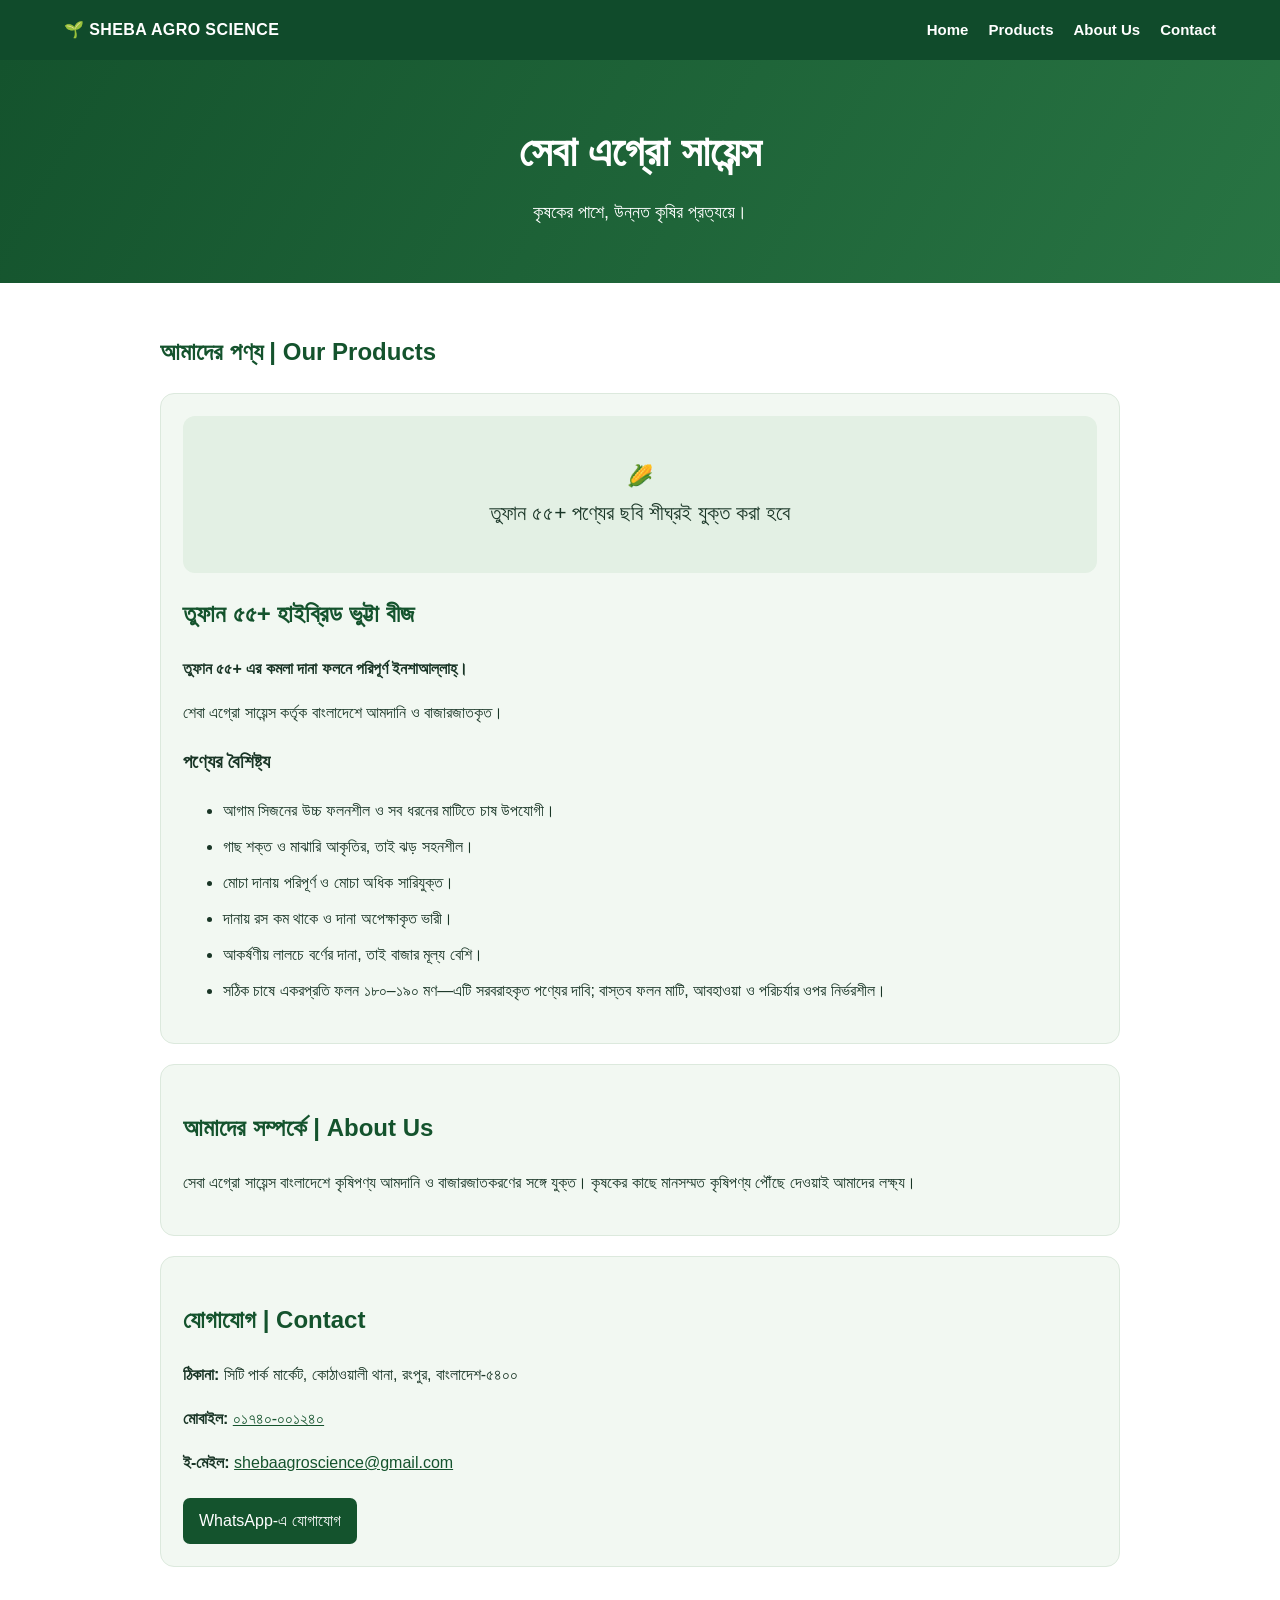
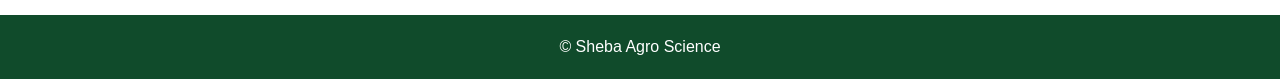
==== index.html @ 536ace8f "Update index.html" ====
<!doctype html>
<html lang="bn">
<head>
<meta charset="utf-8">
<meta name="viewport" content="width=device-width,initial-scale=1">
<title>Sheba Agro Science | তুফান ৫৫+ হাইব্রিড ভুট্টা বীজ</title>
<meta name="description" content="সেবা এগ্রো সায়েন্স। তুফান ৫৫+ হাইব্রিড ভুট্টা বীজসহ কৃষিপণ্য আমদানি ও বাজারজাতকরণ।">
<meta name="keywords" content="Sheba Agro Science, তুফান ৫৫+, Tufan 55+, hybrid maize seed">
<style>
*{box-sizing:border-box;scroll-behavior:smooth}body{margin:0;font-family:Arial,'Noto Sans Bengali',sans-serif;color:#193526;line-height:1.75}header{background:#104b2b;color:#fff;padding:16px 5%;display:flex;justify-content:space-between;align-items:center;gap:14px;flex-wrap:wrap}.brand{font-weight:bold;letter-spacing:.4px}nav{display:flex;gap:20px;flex-wrap:wrap}nav a{color:#fff;text-decoration:none;font-weight:bold;font-size:15px}nav a:hover{text-decoration:underline}.hero{background:linear-gradient(120deg,#14532d,#287443);color:#fff;padding:55px 5%;text-align:center}.hero h1{font-size:clamp(28px,5vw,42px);margin:0 0 8px}.hero p{margin:0;font-size:18px}main{max-width:1000px;margin:auto;padding:28px 20px}h2{color:#14532d}.card{background:#f2f8f2;border:1px solid #dce9dd;border-radius:14px;padding:22px;margin:20px 0}.photo{background:#e3f0e4;border-radius:12px;padding:42px 15px;text-align:center;font-size:21px}.contact a{color:#14532d}.button{display:inline-block;background:#14532d;color:#fff!important;padding:9px 16px;border-radius:7px;text-decoration:none;margin-top:5px}li{margin:8px 0}footer{background:#104b2b;color:white;text-align:center;padding:18px}
</style>
</head>
<body>
<header id="home"><div class="brand">🌱 SHEBA AGRO SCIENCE</div><nav aria-label="Main navigation"><a href="#home">Home</a><a href="#products">Products</a><a href="#about">About Us</a><a href="#contact">Contact</a></nav></header>
<section class="hero"><h1>সেবা এগ্রো সায়েন্স</h1><p>কৃষকের পাশে, উন্নত কৃষির প্রত্যয়ে।</p></section>
<main>
<section id="products"><h2>আমাদের পণ্য | Our Products</h2><article class="card"><div class="photo">🌽<br>তুফান ৫৫+ পণ্যের ছবি শীঘ্রই যুক্ত করা হবে</div><h2>তুফান ৫৫+ হাইব্রিড ভুট্টা বীজ</h2><p><b>তুফান ৫৫+ এর কমলা দানা ফলনে পরিপূর্ণ ইনশাআল্লাহ্।</b></p><p>শেবা এগ্রো সায়েন্স কর্তৃক বাংলাদেশে আমদানি ও বাজারজাতকৃত।</p><h3>পণ্যের বৈশিষ্ট্য</h3><ul><li>আগাম সিজনের উচ্চ ফলনশীল ও সব ধরনের মাটিতে চাষ উপযোগী।</li><li>গাছ শক্ত ও মাঝারি আকৃতির, তাই ঝড় সহনশীল।</li><li>মোচা দানায় পরিপূর্ণ ও মোচা অধিক সারিযুক্ত।</li><li>দানায় রস কম থাকে ও দানা অপেক্ষাকৃত ভারী।</li><li>আকর্ষণীয় লালচে বর্ণের দানা, তাই বাজার মূল্য বেশি।</li><li>সঠিক চাষে একরপ্রতি ফলন ১৮০–১৯০ মণ—এটি সরবরাহকৃত পণ্যের দাবি; বাস্তব ফলন মাটি, আবহাওয়া ও পরিচর্যার ওপর নির্ভরশীল।</li></ul></article></section>
<section id="about" class="card"><h2>আমাদের সম্পর্কে | About Us</h2><p>সেবা এগ্রো সায়েন্স বাংলাদেশে কৃষিপণ্য আমদানি ও বাজারজাতকরণের সঙ্গে যুক্ত। কৃষকের কাছে মানসম্মত কৃষিপণ্য পৌঁছে দেওয়াই আমাদের লক্ষ্য।</p></section>
<section id="contact" class="card contact"><h2>যোগাযোগ | Contact</h2><p><b>ঠিকানা:</b> সিটি পার্ক মার্কেট, কোঠাওয়ালী থানা, রংপুর, বাংলাদেশ-৫৪০০</p><p><b>মোবাইল:</b> <a href="tel:+8801740001240">০১৭৪০-০০১২৪০</a></p><p><b>ই-মেইল:</b> <a href="mailto:shebaagroscience@gmail.com">shebaagroscience@gmail.com</a></p><a class="button" href="https://wa.me/8801740001240">WhatsApp-এ যোগাযোগ</a></section>
</main><footer>© Sheba Agro Science</footer>
</body>
</html>
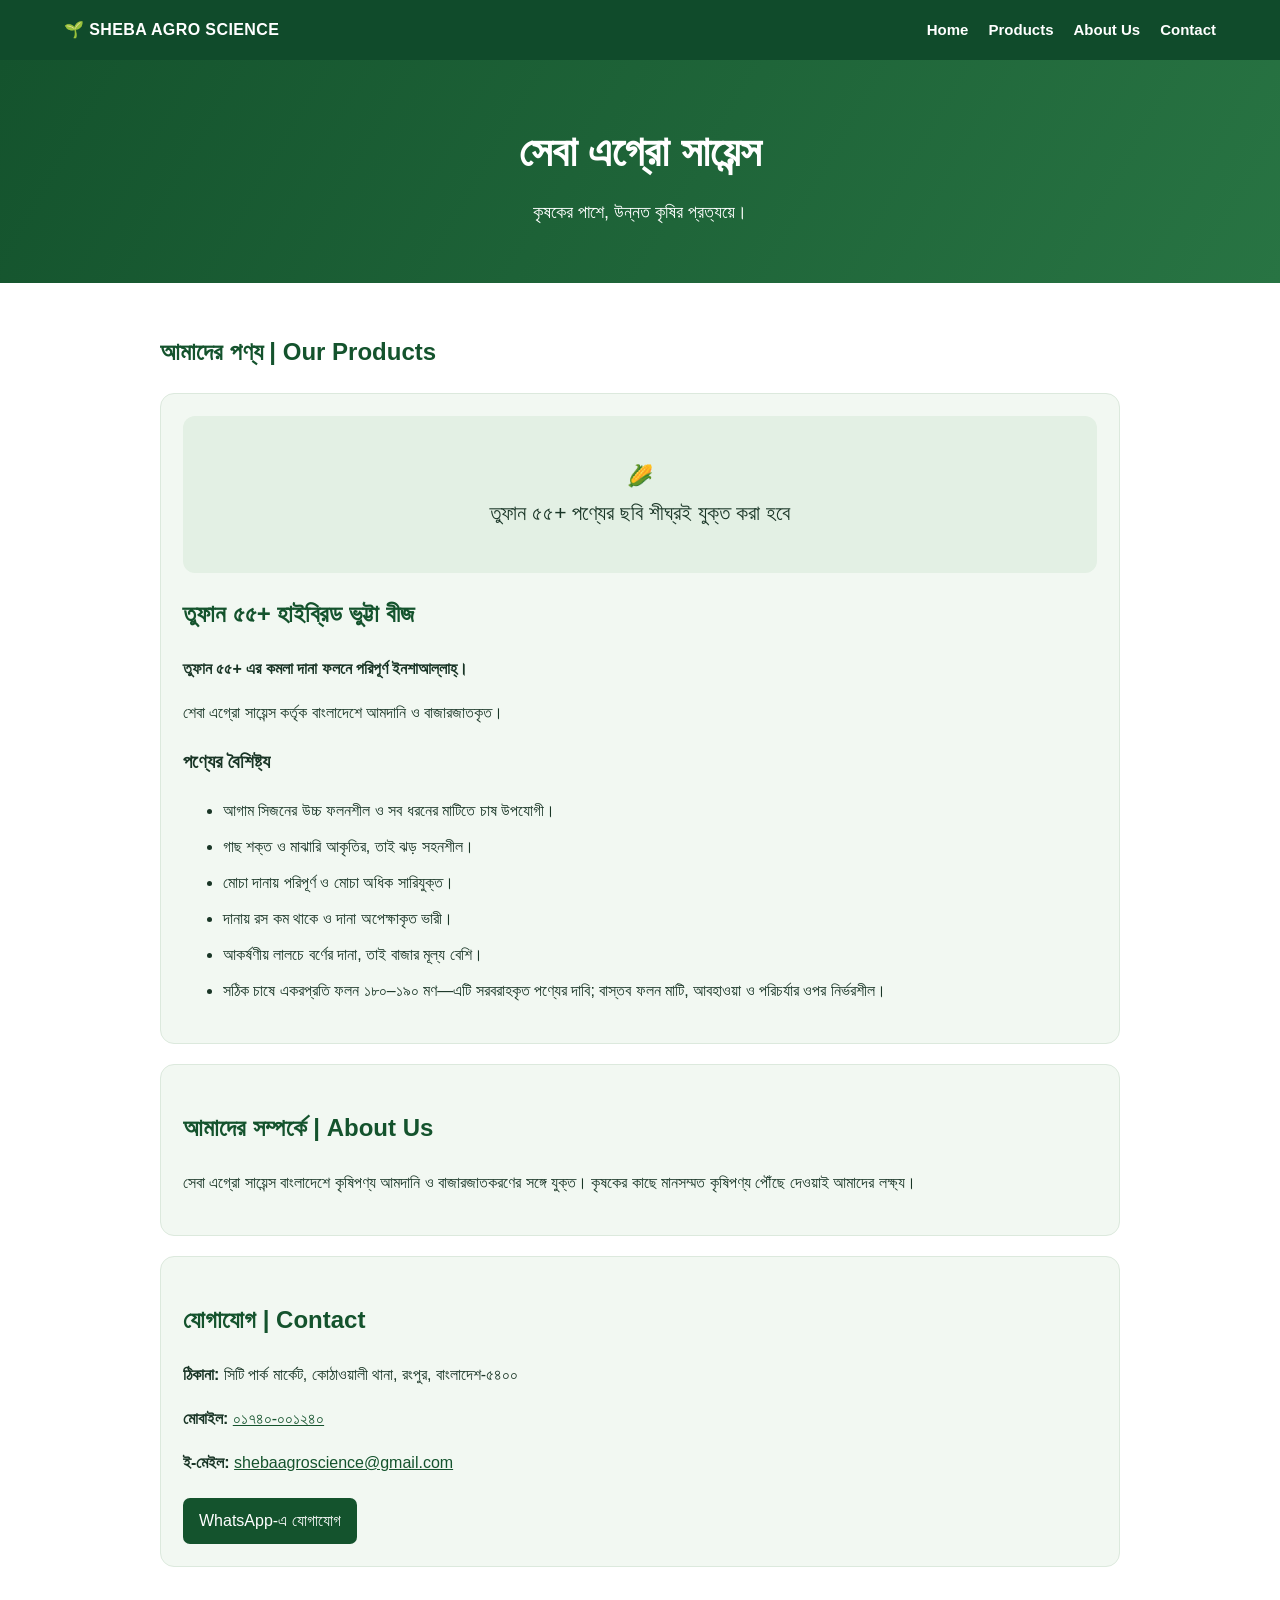
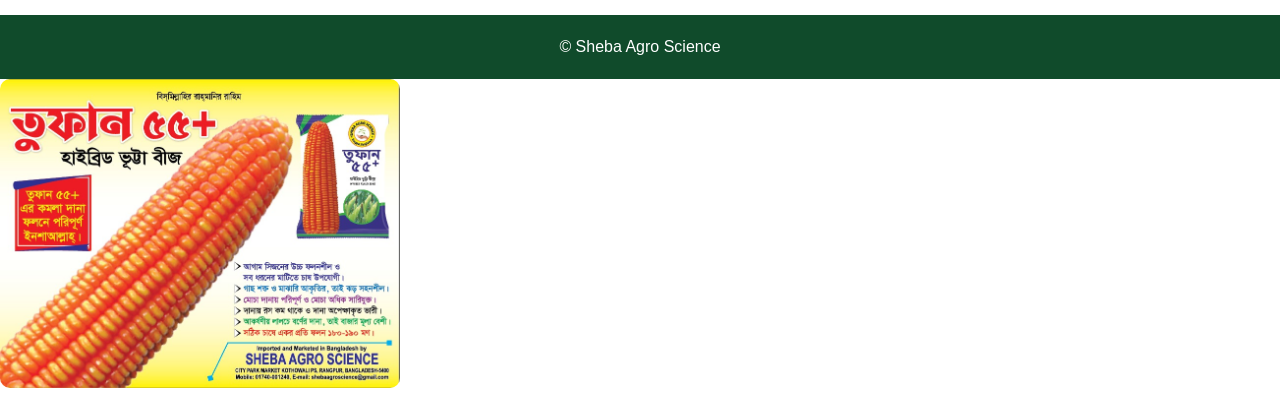
==== commit c8a172b7: "Update index.html" ====
--- a/index.html
+++ b/index.html
@@ -20,3 +20,6 @@
 </main><footer>© Sheba Agro Science</footer>
 </body>
 </html>
+<img src="tufan55%2B.jpg"
+     alt="তুফান ৫৫+ হাইব্রিড ভুট্টা বীজ"
+     style="width:100%; max-width:400px; height:auto; border-radius:10px;">
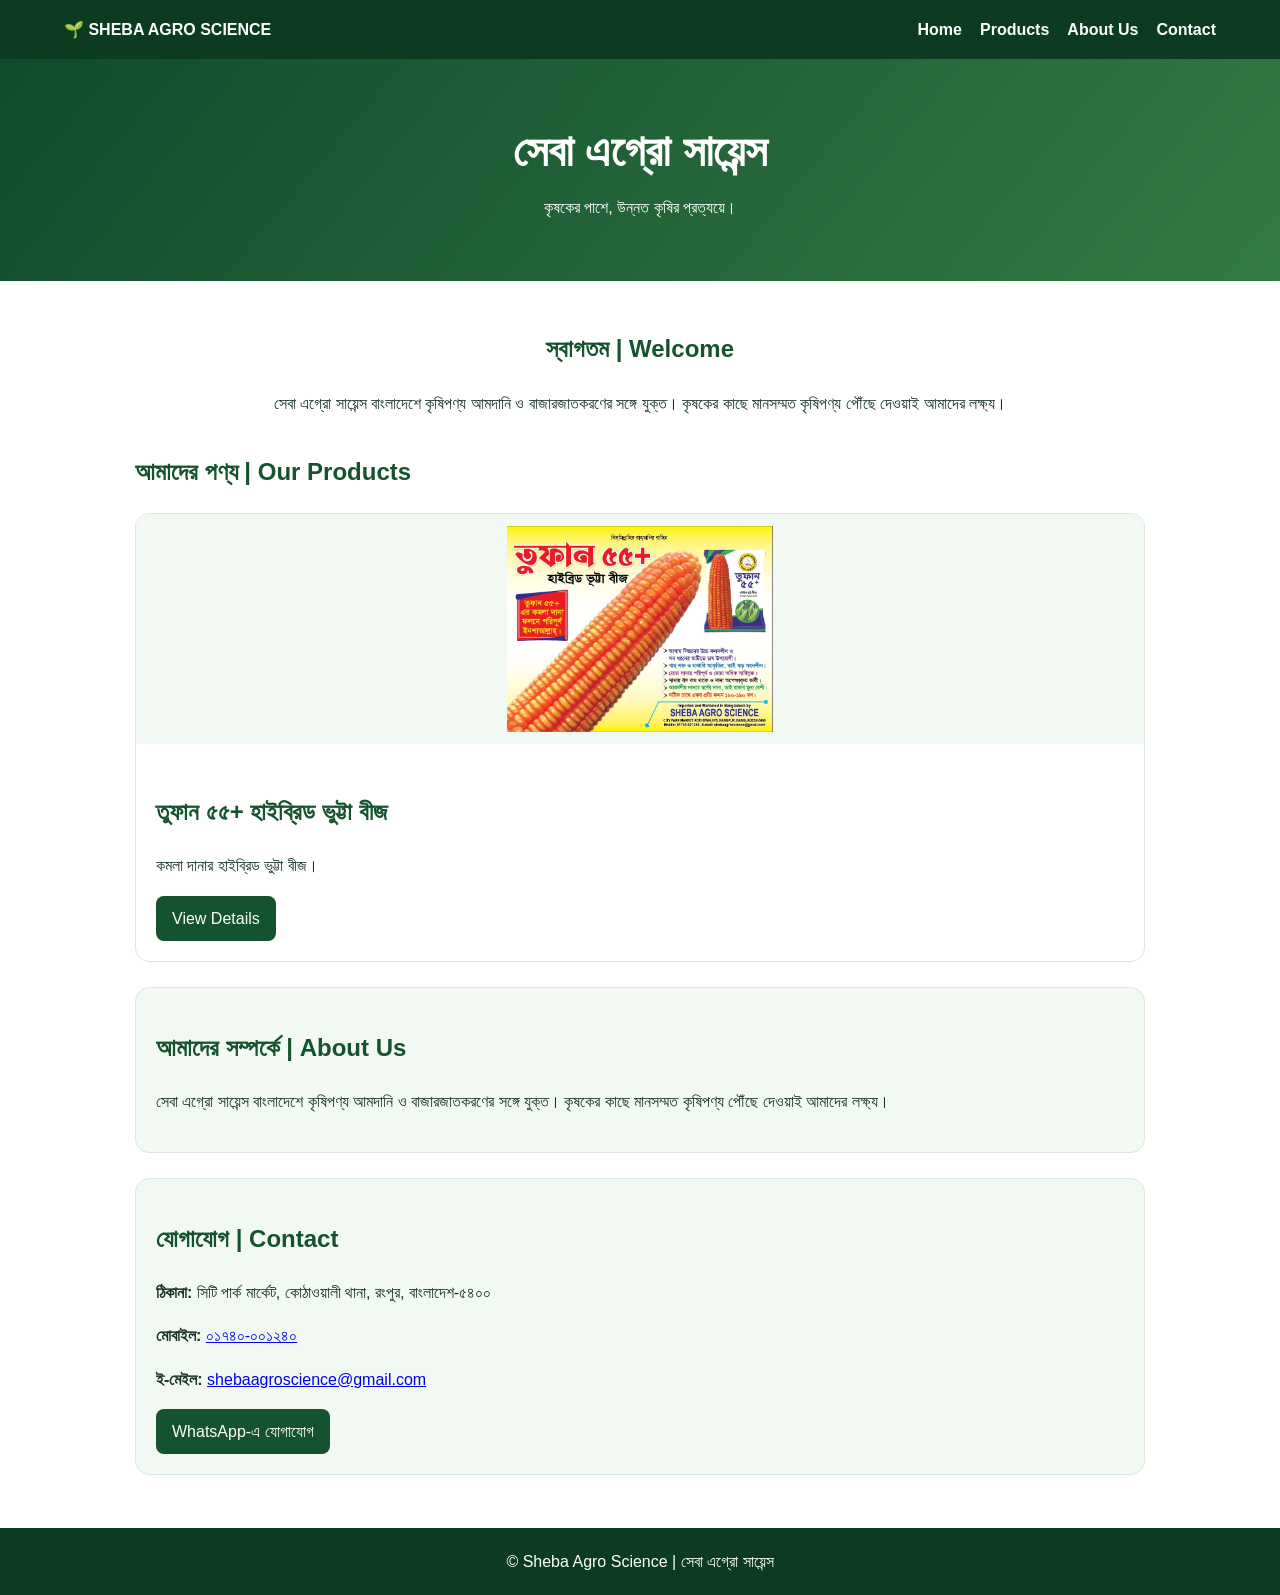
==== commit 07f4d8c3: "Add files via upload" ====
--- a/index.html
+++ b/index.html
@@ -1,25 +1 @@
-<!doctype html>
-<html lang="bn">
-<head>
-<meta charset="utf-8">
-<meta name="viewport" content="width=device-width,initial-scale=1">
-<title>Sheba Agro Science | তুফান ৫৫+ হাইব্রিড ভুট্টা বীজ</title>
-<meta name="description" content="সেবা এগ্রো সায়েন্স। তুফান ৫৫+ হাইব্রিড ভুট্টা বীজসহ কৃষিপণ্য আমদানি ও বাজারজাতকরণ।">
-<meta name="keywords" content="Sheba Agro Science, তুফান ৫৫+, Tufan 55+, hybrid maize seed">
-<style>
-*{box-sizing:border-box;scroll-behavior:smooth}body{margin:0;font-family:Arial,'Noto Sans Bengali',sans-serif;color:#193526;line-height:1.75}header{background:#104b2b;color:#fff;padding:16px 5%;display:flex;justify-content:space-between;align-items:center;gap:14px;flex-wrap:wrap}.brand{font-weight:bold;letter-spacing:.4px}nav{display:flex;gap:20px;flex-wrap:wrap}nav a{color:#fff;text-decoration:none;font-weight:bold;font-size:15px}nav a:hover{text-decoration:underline}.hero{background:linear-gradient(120deg,#14532d,#287443);color:#fff;padding:55px 5%;text-align:center}.hero h1{font-size:clamp(28px,5vw,42px);margin:0 0 8px}.hero p{margin:0;font-size:18px}main{max-width:1000px;margin:auto;padding:28px 20px}h2{color:#14532d}.card{background:#f2f8f2;border:1px solid #dce9dd;border-radius:14px;padding:22px;margin:20px 0}.photo{background:#e3f0e4;border-radius:12px;padding:42px 15px;text-align:center;font-size:21px}.contact a{color:#14532d}.button{display:inline-block;background:#14532d;color:#fff!important;padding:9px 16px;border-radius:7px;text-decoration:none;margin-top:5px}li{margin:8px 0}footer{background:#104b2b;color:white;text-align:center;padding:18px}
-</style>
-</head>
-<body>
-<header id="home"><div class="brand">🌱 SHEBA AGRO SCIENCE</div><nav aria-label="Main navigation"><a href="#home">Home</a><a href="#products">Products</a><a href="#about">About Us</a><a href="#contact">Contact</a></nav></header>
-<section class="hero"><h1>সেবা এগ্রো সায়েন্স</h1><p>কৃষকের পাশে, উন্নত কৃষির প্রত্যয়ে।</p></section>
-<main>
-<section id="products"><h2>আমাদের পণ্য | Our Products</h2><article class="card"><div class="photo">🌽<br>তুফান ৫৫+ পণ্যের ছবি শীঘ্রই যুক্ত করা হবে</div><h2>তুফান ৫৫+ হাইব্রিড ভুট্টা বীজ</h2><p><b>তুফান ৫৫+ এর কমলা দানা ফলনে পরিপূর্ণ ইনশাআল্লাহ্।</b></p><p>শেবা এগ্রো সায়েন্স কর্তৃক বাংলাদেশে আমদানি ও বাজারজাতকৃত।</p><h3>পণ্যের বৈশিষ্ট্য</h3><ul><li>আগাম সিজনের উচ্চ ফলনশীল ও সব ধরনের মাটিতে চাষ উপযোগী।</li><li>গাছ শক্ত ও মাঝারি আকৃতির, তাই ঝড় সহনশীল।</li><li>মোচা দানায় পরিপূর্ণ ও মোচা অধিক সারিযুক্ত।</li><li>দানায় রস কম থাকে ও দানা অপেক্ষাকৃত ভারী।</li><li>আকর্ষণীয় লালচে বর্ণের দানা, তাই বাজার মূল্য বেশি।</li><li>সঠিক চাষে একরপ্রতি ফলন ১৮০–১৯০ মণ—এটি সরবরাহকৃত পণ্যের দাবি; বাস্তব ফলন মাটি, আবহাওয়া ও পরিচর্যার ওপর নির্ভরশীল।</li></ul></article></section>
-<section id="about" class="card"><h2>আমাদের সম্পর্কে | About Us</h2><p>সেবা এগ্রো সায়েন্স বাংলাদেশে কৃষিপণ্য আমদানি ও বাজারজাতকরণের সঙ্গে যুক্ত। কৃষকের কাছে মানসম্মত কৃষিপণ্য পৌঁছে দেওয়াই আমাদের লক্ষ্য।</p></section>
-<section id="contact" class="card contact"><h2>যোগাযোগ | Contact</h2><p><b>ঠিকানা:</b> সিটি পার্ক মার্কেট, কোঠাওয়ালী থানা, রংপুর, বাংলাদেশ-৫৪০০</p><p><b>মোবাইল:</b> <a href="tel:+8801740001240">০১৭৪০-০০১২৪০</a></p><p><b>ই-মেইল:</b> <a href="mailto:shebaagroscience@gmail.com">shebaagroscience@gmail.com</a></p><a class="button" href="https://wa.me/8801740001240">WhatsApp-এ যোগাযোগ</a></section>
-</main><footer>© Sheba Agro Science</footer>
-</body>
-</html>
-<img src="tufan55%2B.jpg"
-     alt="তুফান ৫৫+ হাইব্রিড ভুট্টা বীজ"
-     style="width:100%; max-width:400px; height:auto; border-radius:10px;">
+<!doctype html><html lang="bn"><head><meta charset="utf-8"><meta name="viewport" content="width=device-width,initial-scale=1"><title>Sheba Agro Science | সেবা এগ্রো সায়েন্স</title><meta name="description" content="সেবা এগ্রো সায়েন্স — বাংলাদেশে কৃষিপণ্য আমদানি ও বাজারজাতকরণ।"><link rel="stylesheet" href="style.css"></head><body><header><div class="brand">🌱 SHEBA AGRO SCIENCE</div><nav><a href="index.html">Home</a><a href="products.html">Products</a><a href="index.html#about">About Us</a><a href="index.html#contact">Contact</a></nav></header><section class="hero"><h1>সেবা এগ্রো সায়েন্স</h1><p>কৃষকের পাশে, উন্নত কৃষির প্রত্যয়ে।</p></section><main><section class="intro"><h2>স্বাগতম | Welcome</h2><p>সেবা এগ্রো সায়েন্স বাংলাদেশে কৃষিপণ্য আমদানি ও বাজারজাতকরণের সঙ্গে যুক্ত। কৃষকের কাছে মানসম্মত কৃষিপণ্য পৌঁছে দেওয়াই আমাদের লক্ষ্য।</p></section><h2>আমাদের পণ্য | Our Products</h2><div class="grid"><article class="card"><img src="tufan55%2B.jpg" alt="তুফান ৫৫+ হাইব্রিড ভুট্টা বীজ"><div class="content"><h2>তুফান ৫৫+ হাইব্রিড ভুট্টা বীজ</h2><p>কমলা দানার হাইব্রিড ভুট্টা বীজ।</p><a class="btn" href="tufan55.html">View Details</a></div></article></div><section id="about" class="panel"><h2>আমাদের সম্পর্কে | About Us</h2><p>সেবা এগ্রো সায়েন্স বাংলাদেশে কৃষিপণ্য আমদানি ও বাজারজাতকরণের সঙ্গে যুক্ত। কৃষকের কাছে মানসম্মত কৃষিপণ্য পৌঁছে দেওয়াই আমাদের লক্ষ্য।</p></section><section id="contact" class="panel"><h2>যোগাযোগ | Contact</h2><p><b>ঠিকানা:</b> সিটি পার্ক মার্কেট, কোঠাওয়ালী থানা, রংপুর, বাংলাদেশ-৫৪০০</p><p><b>মোবাইল:</b> <a href="tel:+8801740001240">০১৭৪০-০০১২৪০</a></p><p><b>ই-মেইল:</b> <a href="mailto:shebaagroscience@gmail.com">shebaagroscience@gmail.com</a></p><a class="btn" href="https://wa.me/8801740001240">WhatsApp-এ যোগাযোগ</a></section></main><footer>© Sheba Agro Science | সেবা এগ্রো সায়েন্স</footer></body></html>
--- a/style.css
+++ b/style.css
@@ -0,0 +1 @@
+*{box-sizing:border-box}body{margin:0;font-family:Arial,'Noto Sans Bengali',sans-serif;color:#183326;line-height:1.7}header{background:#0d3b22;color:white;padding:16px 5%;display:flex;justify-content:space-between;align-items:center;gap:14px;flex-wrap:wrap}.brand{font-weight:bold}nav{display:flex;gap:18px;flex-wrap:wrap}nav a{color:white;text-decoration:none;font-weight:bold}.hero{background:linear-gradient(130deg,#104b2b,#347a45);color:white;text-align:center;padding:55px 18px}.hero h1{font-size:clamp(30px,5vw,44px);margin:0}.hero p{margin:5px 0}main{max-width:1050px;margin:auto;padding:28px 20px}h2{color:#14532d}.intro{text-align:center;max-width:760px;margin:0 auto 35px}.grid{display:grid;grid-template-columns:repeat(auto-fit,minmax(230px,1fr));gap:20px}.card,.panel{border:1px solid #dce9dd;border-radius:14px;overflow:hidden;background:#fff}.card img{width:100%;height:230px;object-fit:contain;background:#f2f8f2;padding:12px}.content,.panel{padding:20px}.btn{display:inline-block;background:#14532d;color:white;text-decoration:none;padding:9px 16px;border-radius:8px}.panel{background:#f2f8f2;margin:25px 0} .detail{display:block;width:min(100%,460px);max-height:520px;object-fit:contain;margin:18px auto;background:#f2f8f2;border-radius:12px}li{margin:8px 0}footer{background:#0d3b22;color:white;text-align:center;padding:20px}@media(max-width:560px){header{justify-content:center}nav{justify-content:center}}
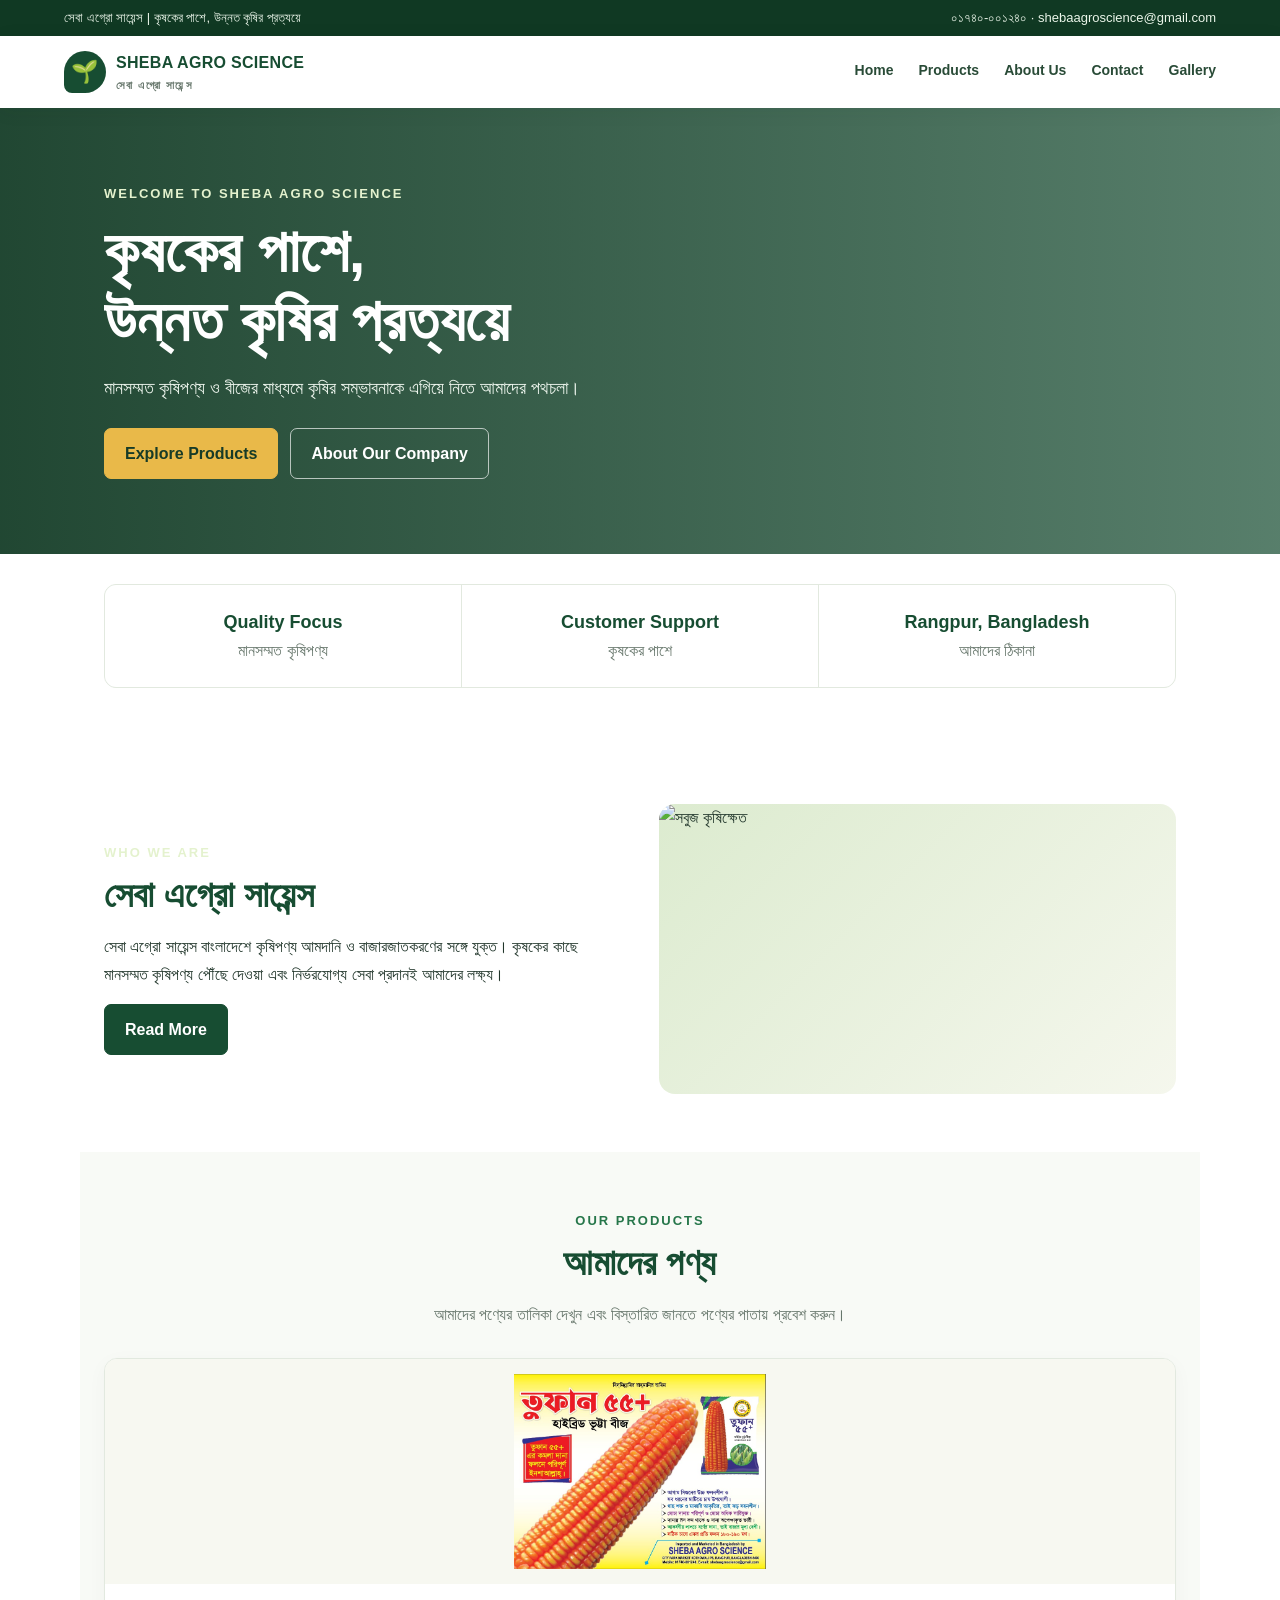
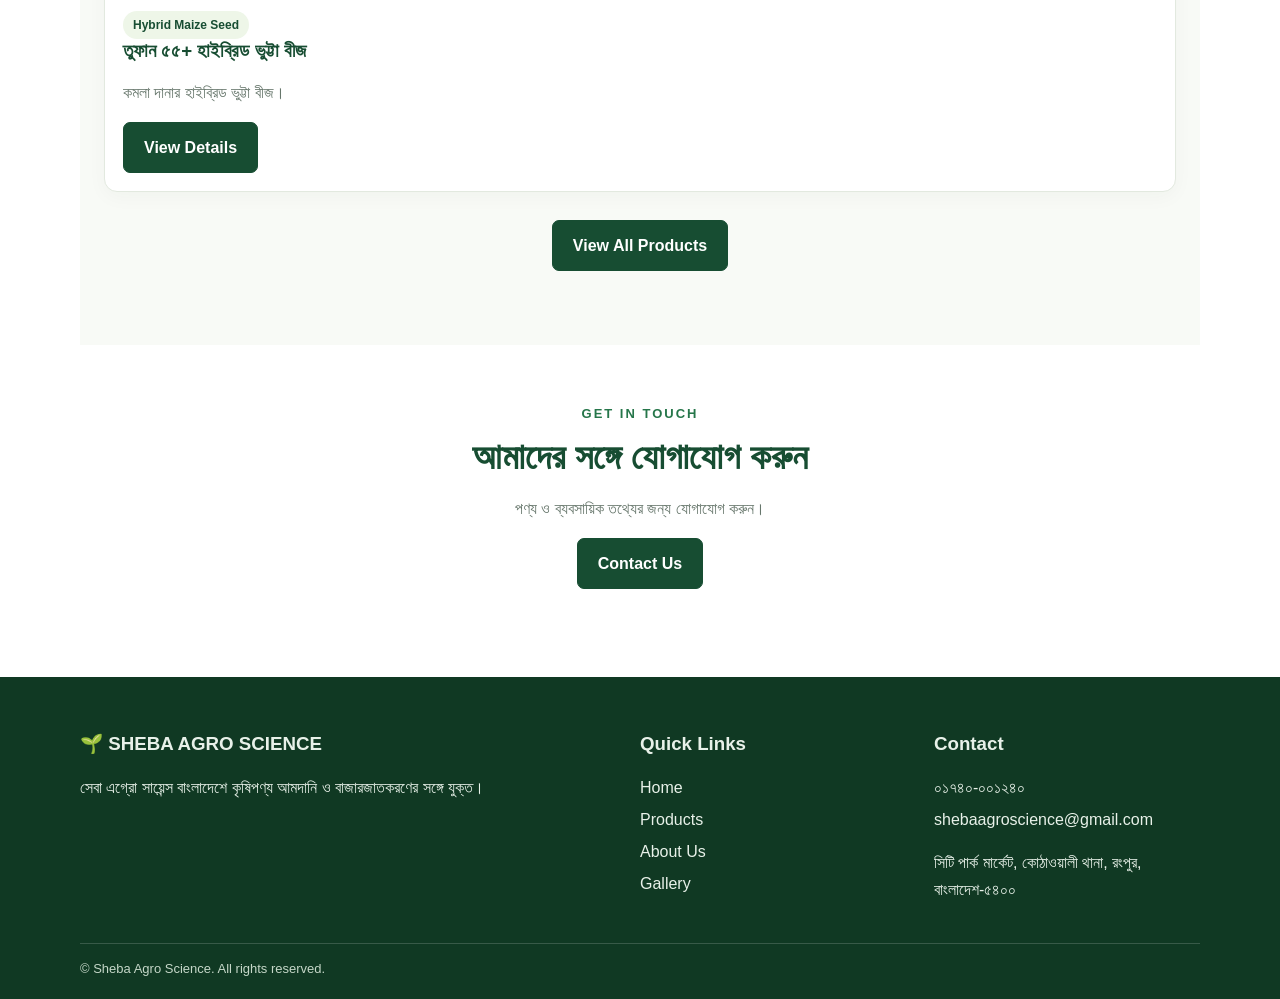
==== commit 630cabfa: "Add files via upload" ====
--- a/index.html
+++ b/index.html
@@ -1 +1,7 @@
-<!doctype html><html lang="bn"><head><meta charset="utf-8"><meta name="viewport" content="width=device-width,initial-scale=1"><title>Sheba Agro Science | সেবা এগ্রো সায়েন্স</title><meta name="description" content="সেবা এগ্রো সায়েন্স — বাংলাদেশে কৃষিপণ্য আমদানি ও বাজারজাতকরণ।"><link rel="stylesheet" href="style.css"></head><body><header><div class="brand">🌱 SHEBA AGRO SCIENCE</div><nav><a href="index.html">Home</a><a href="products.html">Products</a><a href="index.html#about">About Us</a><a href="index.html#contact">Contact</a></nav></header><section class="hero"><h1>সেবা এগ্রো সায়েন্স</h1><p>কৃষকের পাশে, উন্নত কৃষির প্রত্যয়ে।</p></section><main><section class="intro"><h2>স্বাগতম | Welcome</h2><p>সেবা এগ্রো সায়েন্স বাংলাদেশে কৃষিপণ্য আমদানি ও বাজারজাতকরণের সঙ্গে যুক্ত। কৃষকের কাছে মানসম্মত কৃষিপণ্য পৌঁছে দেওয়াই আমাদের লক্ষ্য।</p></section><h2>আমাদের পণ্য | Our Products</h2><div class="grid"><article class="card"><img src="tufan55%2B.jpg" alt="তুফান ৫৫+ হাইব্রিড ভুট্টা বীজ"><div class="content"><h2>তুফান ৫৫+ হাইব্রিড ভুট্টা বীজ</h2><p>কমলা দানার হাইব্রিড ভুট্টা বীজ।</p><a class="btn" href="tufan55.html">View Details</a></div></article></div><section id="about" class="panel"><h2>আমাদের সম্পর্কে | About Us</h2><p>সেবা এগ্রো সায়েন্স বাংলাদেশে কৃষিপণ্য আমদানি ও বাজারজাতকরণের সঙ্গে যুক্ত। কৃষকের কাছে মানসম্মত কৃষিপণ্য পৌঁছে দেওয়াই আমাদের লক্ষ্য।</p></section><section id="contact" class="panel"><h2>যোগাযোগ | Contact</h2><p><b>ঠিকানা:</b> সিটি পার্ক মার্কেট, কোঠাওয়ালী থানা, রংপুর, বাংলাদেশ-৫৪০০</p><p><b>মোবাইল:</b> <a href="tel:+8801740001240">০১৭৪০-০০১২৪০</a></p><p><b>ই-মেইল:</b> <a href="mailto:shebaagroscience@gmail.com">shebaagroscience@gmail.com</a></p><a class="btn" href="https://wa.me/8801740001240">WhatsApp-এ যোগাযোগ</a></section></main><footer>© Sheba Agro Science | সেবা এগ্রো সায়েন্স</footer></body></html>+<!doctype html><html lang="bn"><head><meta charset="utf-8"><meta name="viewport" content="width=device-width,initial-scale=1"><title>সেবা এগ্রো সায়েন্স | Sheba Agro Science</title><meta name="description" content="Sheba Agro Science — বাংলাদেশে কৃষিপণ্য আমদানি ও বাজারজাতকরণ।"><link rel="stylesheet" href="style.css"></head><body><div class="topbar"><span>সেবা এগ্রো সায়েন্স | কৃষকের পাশে, উন্নত কৃষির প্রত্যয়ে</span><span>০১৭৪০-০০১২৪০ · shebaagroscience@gmail.com</span></div>
+<header><a class="brand" href="index.html"><span class="brandmark">🌱</span><span>SHEBA AGRO SCIENCE<small>সেবা এগ্রো সায়েন্স</small></span></a><nav><a href="index.html">Home</a><a href="products.html">Products</a><a href="about.html">About Us</a><a href="contact.html">Contact</a><a href="gallery.html">Gallery</a></nav></header>
+<section class="hero"><div class="hero-inner"><div class="eyebrow">Welcome to Sheba Agro Science</div><h1>কৃষকের পাশে,<br>উন্নত কৃষির প্রত্যয়ে</h1><p>মানসম্মত কৃষিপণ্য ও বীজের মাধ্যমে কৃষির সম্ভাবনাকে এগিয়ে নিতে আমাদের পথচলা।</p><div class="actions"><a class="btn" href="products.html">Explore Products</a><a class="btn outline" href="about.html">About Our Company</a></div></div></section>
+<div class="wrap"><div class="stats"><div class="stat"><strong>Quality Focus</strong><span class="muted">মানসম্মত কৃষিপণ্য</span></div><div class="stat"><strong>Customer Support</strong><span class="muted">কৃষকের পাশে</span></div><div class="stat"><strong>Rangpur, Bangladesh</strong><span class="muted">আমাদের ঠিকানা</span></div></div></div>
+<section class="wrap"><div class="split"><div><div class="eyebrow">Who We Are</div><h2>সেবা এগ্রো সায়েন্স</h2><p>সেবা এগ্রো সায়েন্স বাংলাদেশে কৃষিপণ্য আমদানি ও বাজারজাতকরণের সঙ্গে যুক্ত। কৃষকের কাছে মানসম্মত কৃষিপণ্য পৌঁছে দেওয়া এবং নির্ভরযোগ্য সেবা প্রদানই আমাদের লক্ষ্য।</p><a class="btn green" href="about.html">Read More</a></div><div class="visual"><img src="https://images.unsplash.com/photo-1499529112087-3cb3b73_一本道?auto=format&fit=crop&w=900&q=80" alt="সবুজ কৃষিক্ষেত"></div></div></section>
+<section class="wrap" style="background:#f8faf6"><div class="section-head"><div class="eyebrow">Our Products</div><h2>আমাদের পণ্য</h2><p>আমাদের পণ্যের তালিকা দেখুন এবং বিস্তারিত জানতে পণ্যের পাতায় প্রবেশ করুন।</p></div><div class="grid"><article class="card"><img src="tufan55%2B.jpg" alt="তুফান ৫৫+ হাইব্রিড ভুট্টা বীজ"><div class="card-body"><span class="tag">Hybrid Maize Seed</span><h3>তুফান ৫৫+ হাইব্রিড ভুট্টা বীজ</h3><p class="muted">কমলা দানার হাইব্রিড ভুট্টা বীজ।</p><a class="btn green" href="tufan55.html">View Details</a></div></article></div><p style="text-align:center;margin-top:28px"><a class="btn green" href="products.html">View All Products</a></p></section>
+<section class="wrap"><div class="section-head"><div class="eyebrow">Get In Touch</div><h2>আমাদের সঙ্গে যোগাযোগ করুন</h2><p>পণ্য ও ব্যবসায়িক তথ্যের জন্য যোগাযোগ করুন।</p><a class="btn green" href="contact.html">Contact Us</a></div></section><footer><div class="footer-grid"><div><h3>🌱 SHEBA AGRO SCIENCE</h3><p>সেবা এগ্রো সায়েন্স বাংলাদেশে কৃষিপণ্য আমদানি ও বাজারজাতকরণের সঙ্গে যুক্ত।</p></div><div><h3>Quick Links</h3><a href="index.html">Home</a><a href="products.html">Products</a><a href="about.html">About Us</a><a href="gallery.html">Gallery</a></div><div><h3>Contact</h3><a href="tel:+8801740001240">০১৭৪০-০০১২৪০</a><a href="mailto:shebaagroscience@gmail.com">shebaagroscience@gmail.com</a><p>সিটি পার্ক মার্কেট, কোঠাওয়ালী থানা, রংপুর, বাংলাদেশ-৫৪০০</p></div></div><div class="copyright">© Sheba Agro Science. All rights reserved.</div></footer></body></html>
--- a/style.css
+++ b/style.css
@@ -1 +1,21 @@
-*{box-sizing:border-box}body{margin:0;font-family:Arial,'Noto Sans Bengali',sans-serif;color:#183326;line-height:1.7}header{background:#0d3b22;color:white;padding:16px 5%;display:flex;justify-content:space-between;align-items:center;gap:14px;flex-wrap:wrap}.brand{font-weight:bold}nav{display:flex;gap:18px;flex-wrap:wrap}nav a{color:white;text-decoration:none;font-weight:bold}.hero{background:linear-gradient(130deg,#104b2b,#347a45);color:white;text-align:center;padding:55px 18px}.hero h1{font-size:clamp(30px,5vw,44px);margin:0}.hero p{margin:5px 0}main{max-width:1050px;margin:auto;padding:28px 20px}h2{color:#14532d}.intro{text-align:center;max-width:760px;margin:0 auto 35px}.grid{display:grid;grid-template-columns:repeat(auto-fit,minmax(230px,1fr));gap:20px}.card,.panel{border:1px solid #dce9dd;border-radius:14px;overflow:hidden;background:#fff}.card img{width:100%;height:230px;object-fit:contain;background:#f2f8f2;padding:12px}.content,.panel{padding:20px}.btn{display:inline-block;background:#14532d;color:white;text-decoration:none;padding:9px 16px;border-radius:8px}.panel{background:#f2f8f2;margin:25px 0} .detail{display:block;width:min(100%,460px);max-height:520px;object-fit:contain;margin:18px auto;background:#f2f8f2;border-radius:12px}li{margin:8px 0}footer{background:#0d3b22;color:white;text-align:center;padding:20px}@media(max-width:560px){header{justify-content:center}nav{justify-content:center}}+
+:root{--green:#174d32;--green2:#26764a;--lime:#d9edbd;--cream:#f7f8f1;--ink:#20352a;--muted:#66766b;--line:#e2e9df;--gold:#e9b949}
+*{box-sizing:border-box}html{scroll-behavior:smooth}body{margin:0;font-family:Arial,"Noto Sans Bengali",sans-serif;color:var(--ink);line-height:1.7;background:#fff}a{color:inherit}
+.topbar{background:#103923;color:#eaf5e9;padding:7px 5%;font-size:13px;display:flex;justify-content:space-between;gap:12px;flex-wrap:wrap}
+header{position:sticky;top:0;z-index:10;background:#fff;box-shadow:0 3px 18px #102f1b12;padding:13px 5%;display:flex;align-items:center;justify-content:space-between;gap:18px;flex-wrap:wrap}
+.brand{display:flex;align-items:center;gap:10px;text-decoration:none;color:var(--green);font-weight:900;letter-spacing:.3px}.brandmark{width:42px;height:42px;border-radius:50% 50% 50% 8px;background:var(--green);color:white;display:grid;place-items:center;font-size:22px}.brand small{display:block;font-size:11px;letter-spacing:1.4px;color:var(--muted)}
+nav{display:flex;gap:clamp(10px,2vw,25px);flex-wrap:wrap}nav a{text-decoration:none;font-size:14px;font-weight:700;color:#294b37;padding:7px 0;border-bottom:2px solid transparent}nav a:hover,nav a.active{color:var(--green2);border-color:var(--gold)}
+.hero{min-height:430px;background:linear-gradient(90deg,#103923ed,#174d32b8),url('https://images.unsplash.com/photo-1500382017468-9049fed747ef?auto=format&fit=crop&w=1800&q=85') center/cover;color:#fff;display:flex;align-items:center}.hero-inner{max-width:1120px;width:100%;margin:auto;padding:75px 24px}.eyebrow{color:#e4f2ce;font-weight:700;letter-spacing:2px;text-transform:uppercase;font-size:13px}.hero h1{font-size:clamp(34px,6vw,60px);line-height:1.15;max-width:760px;margin:12px 0}.hero p{font-size:18px;max-width:650px;color:#edf5ed}.actions{display:flex;gap:12px;flex-wrap:wrap;margin-top:24px}
+.btn{display:inline-block;text-decoration:none;border-radius:7px;padding:11px 20px;background:var(--gold);color:#173b27;font-weight:800;border:1px solid var(--gold)}.btn.outline{background:transparent;color:white;border-color:#ffffffa8}.btn.green{background:var(--green);color:white;border-color:var(--green)}
+.wrap{max-width:1120px;margin:auto;padding:58px 24px}.section-head{text-align:center;max-width:720px;margin:0 auto 30px}.section-head .eyebrow{color:var(--green2)}h1,h2,h3{line-height:1.25}h2{font-size:clamp(26px,4vw,36px);color:var(--green);margin:8px 0 12px}.section-head p,.muted{color:var(--muted)}
+.stats{display:grid;grid-template-columns:repeat(auto-fit,minmax(180px,1fr));gap:1px;background:var(--line);border:1px solid var(--line);border-radius:12px;overflow:hidden;margin-top:-28px;position:relative}.stat{background:#fff;text-align:center;padding:22px}.stat strong{display:block;color:var(--green);font-size:18px}
+.split{display:grid;grid-template-columns:1fr 1fr;gap:38px;align-items:center}.visual{min-height:290px;border-radius:16px;background:linear-gradient(135deg,#dcebcf,#f5f7ed);display:grid;place-items:center;overflow:hidden}.visual img{width:100%;height:100%;min-height:290px;object-fit:cover}
+.grid{display:grid;grid-template-columns:repeat(auto-fit,minmax(235px,1fr));gap:22px}.card{border:1px solid var(--line);border-radius:13px;overflow:hidden;background:#fff;transition:.2s;box-shadow:0 5px 20px #173b2709}.card:hover{transform:translateY(-4px);box-shadow:0 12px 26px #173b2718}.card img{width:100%;height:225px;object-fit:contain;background:var(--cream);padding:15px}.card-body{padding:18px}.card h3{margin:0 0 8px;color:var(--green)}.tag{display:inline-block;background:#eef6e8;color:var(--green);padding:4px 10px;border-radius:20px;font-size:12px;font-weight:700}
+.page-hero{background:linear-gradient(120deg,#164b31,#367c4e);color:#fff;padding:48px 24px;text-align:center}.page-hero h1{font-size:clamp(30px,5vw,44px);margin:0 0 6px}.page-hero p{margin:0;color:#e7f1e7}
+.panel{background:var(--cream);border:1px solid var(--line);border-radius:14px;padding:24px;margin:20px 0}
+.product-detail{display:grid;grid-template-columns:minmax(260px, .9fr) 1.1fr;gap:36px;align-items:start}.product-detail img{width:100%;max-height:520px;object-fit:contain;background:var(--cream);border-radius:14px;padding:14px}
+ul{padding-left:22px}li{margin:8px 0}
+.contact-grid{display:grid;grid-template-columns:repeat(auto-fit,minmax(220px,1fr));gap:16px}.contact-item{border:1px solid var(--line);border-radius:12px;padding:20px}.contact-item b{display:block;color:var(--green);margin-bottom:5px}
+.gallery-note{background:#f4f8f1;border-radius:12px;padding:16px;color:var(--muted);margin-top:22px}
+footer{background:#103923;color:#e8f1e9;padding:36px 5% 18px}.footer-grid{max-width:1120px;margin:auto;display:grid;grid-template-columns:2fr 1fr 1fr;gap:28px}.footer-grid a{color:#e8f1e9;text-decoration:none;display:block;margin:5px 0}.copyright{max-width:1120px;margin:24px auto 0;border-top:1px solid #ffffff2b;padding-top:14px;font-size:13px;color:#c5d7c8}
+@media(max-width:720px){header{position:static;justify-content:center}.brand{width:100%;justify-content:center}nav{justify-content:center}.split,.product-detail{grid-template-columns:1fr}.hero{min-height:390px}.footer-grid{grid-template-columns:1fr}.wrap{padding:42px 18px}}
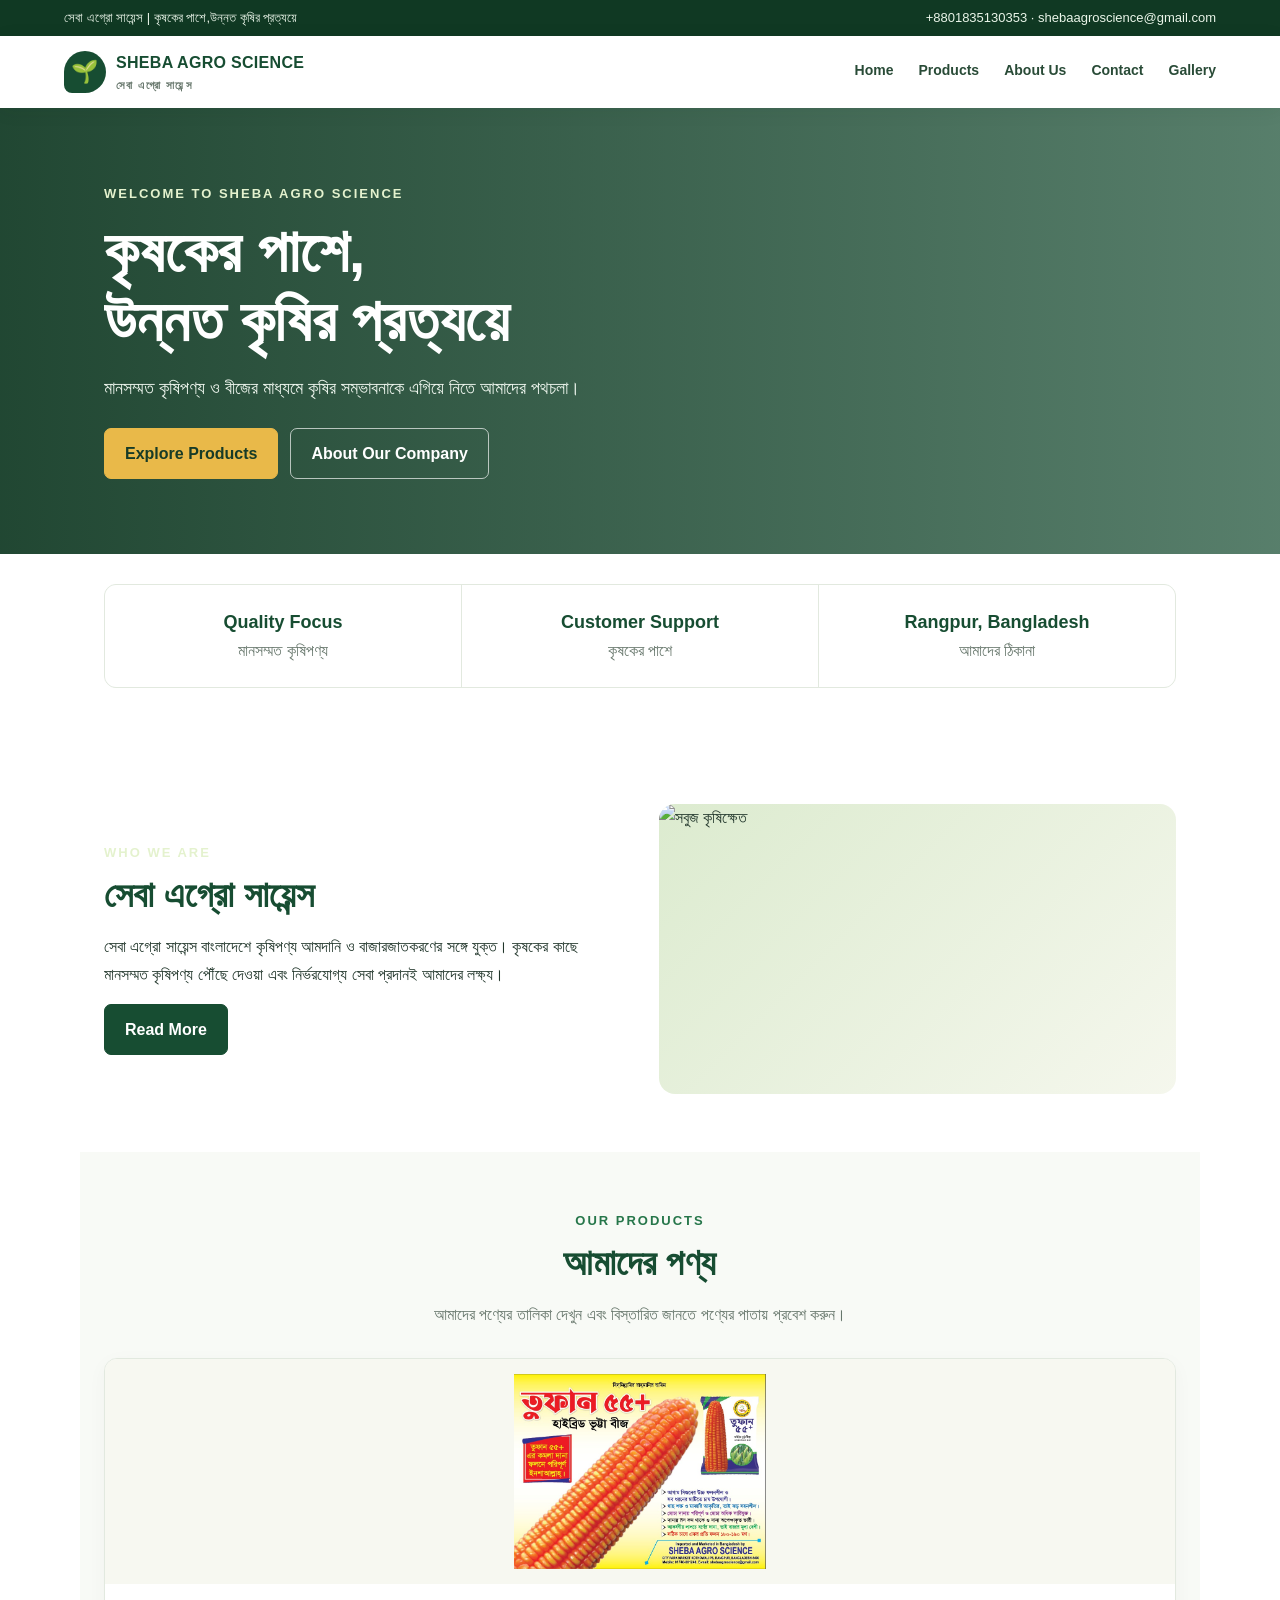
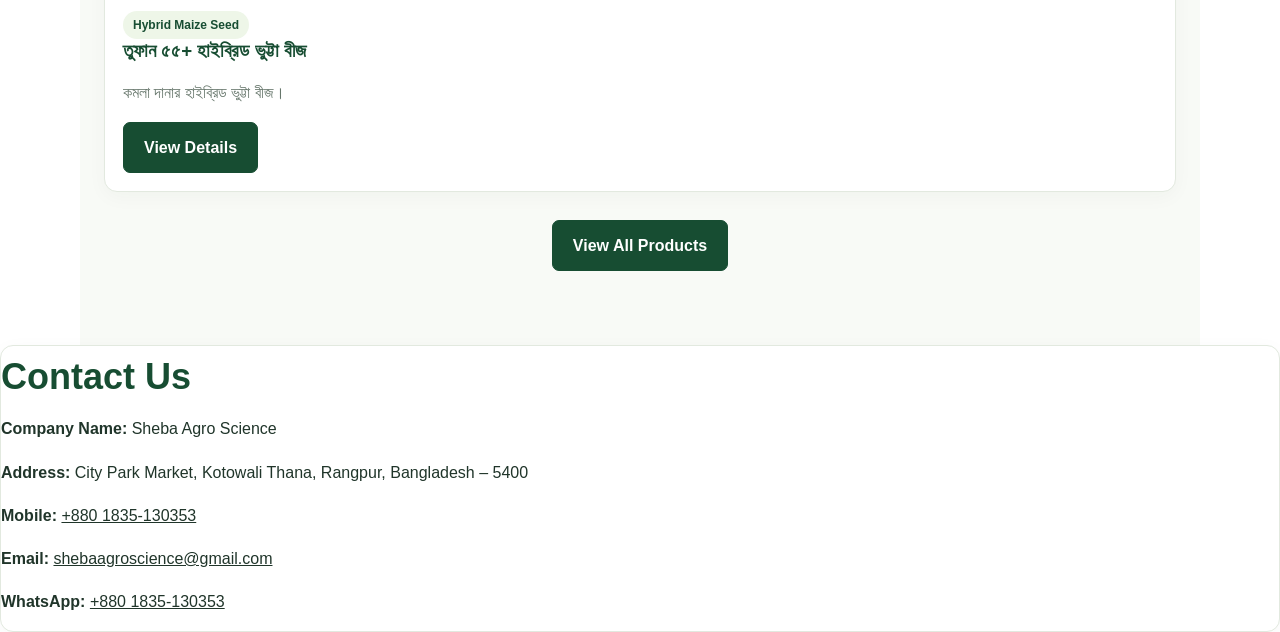
==== commit c4ca3423: "Update index.html" ====
--- a/index.html
+++ b/index.html
@@ -1,7 +1,21 @@
-<!doctype html><html lang="bn"><head><meta charset="utf-8"><meta name="viewport" content="width=device-width,initial-scale=1"><title>সেবা এগ্রো সায়েন্স | Sheba Agro Science</title><meta name="description" content="Sheba Agro Science — বাংলাদেশে কৃষিপণ্য আমদানি ও বাজারজাতকরণ।"><link rel="stylesheet" href="style.css"></head><body><div class="topbar"><span>সেবা এগ্রো সায়েন্স | কৃষকের পাশে, উন্নত কৃষির প্রত্যয়ে</span><span>০১৭৪০-০০১২৪০ · shebaagroscience@gmail.com</span></div>
+<!doctype html><html lang="bn"><head><meta charset="utf-8"><meta name="viewport" content="width=device-width,initial-scale=1"><title>সেবা এগ্রো সায়েন্স | Sheba Agro Science</title><meta name="description" content="Sheba Agro Science — বাংলাদেশে কৃষিপণ্য আমদানি ও বাজারজাতকরণ।"><link rel="stylesheet" href="style.css"></head><body><div class="topbar"><span>সেবা এগ্রো সায়েন্স | কৃষকের পাশে,উন্নত কৃষির প্রত্যয়ে</span><span>+8801835130353 · shebaagroscience@gmail.com</span></div>
 <header><a class="brand" href="index.html"><span class="brandmark">🌱</span><span>SHEBA AGRO SCIENCE<small>সেবা এগ্রো সায়েন্স</small></span></a><nav><a href="index.html">Home</a><a href="products.html">Products</a><a href="about.html">About Us</a><a href="contact.html">Contact</a><a href="gallery.html">Gallery</a></nav></header>
 <section class="hero"><div class="hero-inner"><div class="eyebrow">Welcome to Sheba Agro Science</div><h1>কৃষকের পাশে,<br>উন্নত কৃষির প্রত্যয়ে</h1><p>মানসম্মত কৃষিপণ্য ও বীজের মাধ্যমে কৃষির সম্ভাবনাকে এগিয়ে নিতে আমাদের পথচলা।</p><div class="actions"><a class="btn" href="products.html">Explore Products</a><a class="btn outline" href="about.html">About Our Company</a></div></div></section>
 <div class="wrap"><div class="stats"><div class="stat"><strong>Quality Focus</strong><span class="muted">মানসম্মত কৃষিপণ্য</span></div><div class="stat"><strong>Customer Support</strong><span class="muted">কৃষকের পাশে</span></div><div class="stat"><strong>Rangpur, Bangladesh</strong><span class="muted">আমাদের ঠিকানা</span></div></div></div>
 <section class="wrap"><div class="split"><div><div class="eyebrow">Who We Are</div><h2>সেবা এগ্রো সায়েন্স</h2><p>সেবা এগ্রো সায়েন্স বাংলাদেশে কৃষিপণ্য আমদানি ও বাজারজাতকরণের সঙ্গে যুক্ত। কৃষকের কাছে মানসম্মত কৃষিপণ্য পৌঁছে দেওয়া এবং নির্ভরযোগ্য সেবা প্রদানই আমাদের লক্ষ্য।</p><a class="btn green" href="about.html">Read More</a></div><div class="visual"><img src="https://images.unsplash.com/photo-1499529112087-3cb3b73_一本道?auto=format&fit=crop&w=900&q=80" alt="সবুজ কৃষিক্ষেত"></div></div></section>
 <section class="wrap" style="background:#f8faf6"><div class="section-head"><div class="eyebrow">Our Products</div><h2>আমাদের পণ্য</h2><p>আমাদের পণ্যের তালিকা দেখুন এবং বিস্তারিত জানতে পণ্যের পাতায় প্রবেশ করুন।</p></div><div class="grid"><article class="card"><img src="tufan55%2B.jpg" alt="তুফান ৫৫+ হাইব্রিড ভুট্টা বীজ"><div class="card-body"><span class="tag">Hybrid Maize Seed</span><h3>তুফান ৫৫+ হাইব্রিড ভুট্টা বীজ</h3><p class="muted">কমলা দানার হাইব্রিড ভুট্টা বীজ।</p><a class="btn green" href="tufan55.html">View Details</a></div></article></div><p style="text-align:center;margin-top:28px"><a class="btn green" href="products.html">View All Products</a></p></section>
-<section class="wrap"><div class="section-head"><div class="eyebrow">Get In Touch</div><h2>আমাদের সঙ্গে যোগাযোগ করুন</h2><p>পণ্য ও ব্যবসায়িক তথ্যের জন্য যোগাযোগ করুন।</p><a class="btn green" href="contact.html">Contact Us</a></div></section><footer><div class="footer-grid"><div><h3>🌱 SHEBA AGRO SCIENCE</h3><p>সেবা এগ্রো সায়েন্স বাংলাদেশে কৃষিপণ্য আমদানি ও বাজারজাতকরণের সঙ্গে যুক্ত।</p></div><div><h3>Quick Links</h3><a href="index.html">Home</a><a href="products.html">Products</a><a href="about.html">About Us</a><a href="gallery.html">Gallery</a></div><div><h3>Contact</h3><a href="tel:+8801740001240">০১৭৪০-০০১২৪০</a><a href="mailto:shebaagroscience@gmail.com">shebaagroscience@gmail.com</a><p>সিটি পার্ক মার্কেট, কোঠাওয়ালী থানা, রংপুর, বাংলাদেশ-৫৪০০</p></div></div><div class="copyright">© Sheba Agro Science. All rights reserved.</div></footer></body></html>+<section id="contact" class="card contact">
+<h2>Contact Us</h2>
+<p><b>Company Name:</b> Sheba Agro Science</p>
+<p><b>Address:</b>
+City Park Market, Kotowali Thana,
+Rangpur, Bangladesh – 5400</p>
+<p><b>Mobile:</b>
+<a href="tel:+8801835130353">+880 1835-130353</a></p>
+<p><b>Email:</b>
+<a href="mailto:shebaagroscience@gmail.com">
+shebaagroscience@gmail.com</a></p>
+<p><b>WhatsApp:</b>
+<a href="https://wa.me/8801835130353">
++880 1835-130353</a></p>
+</section>
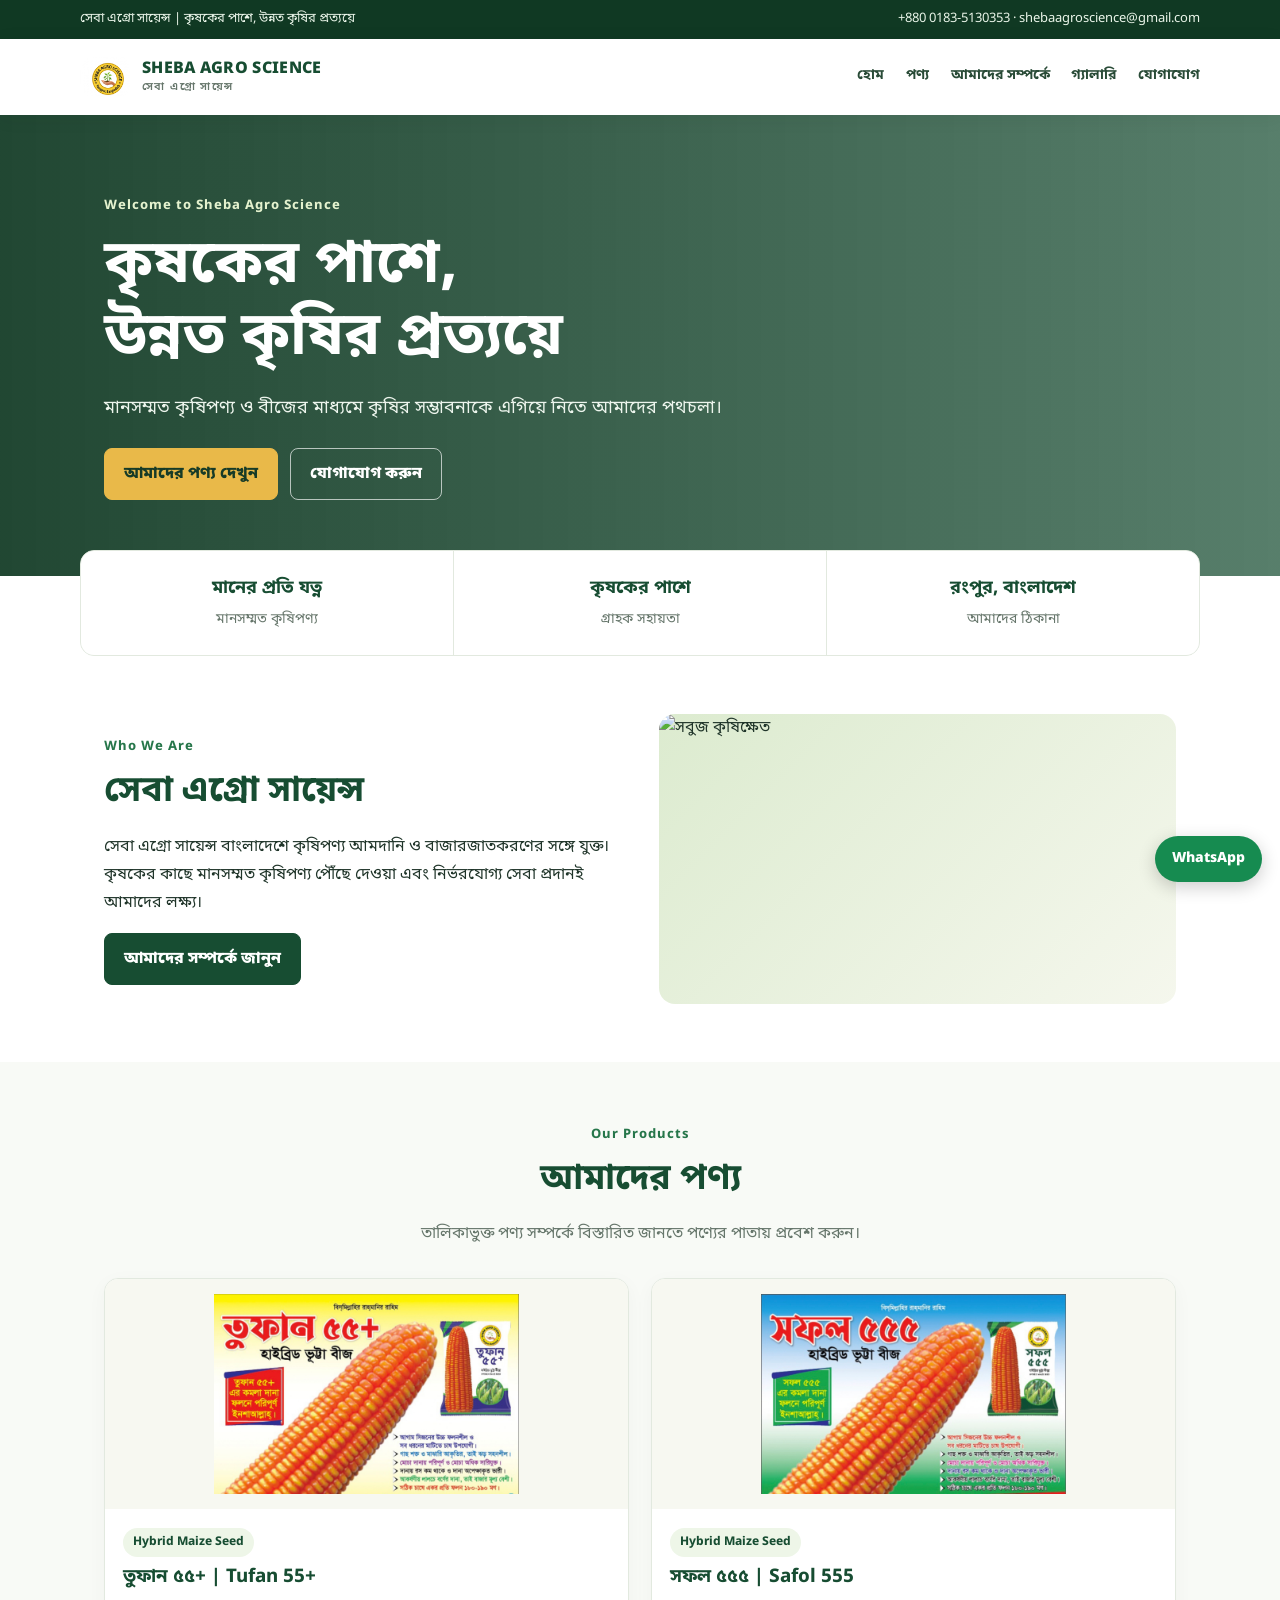
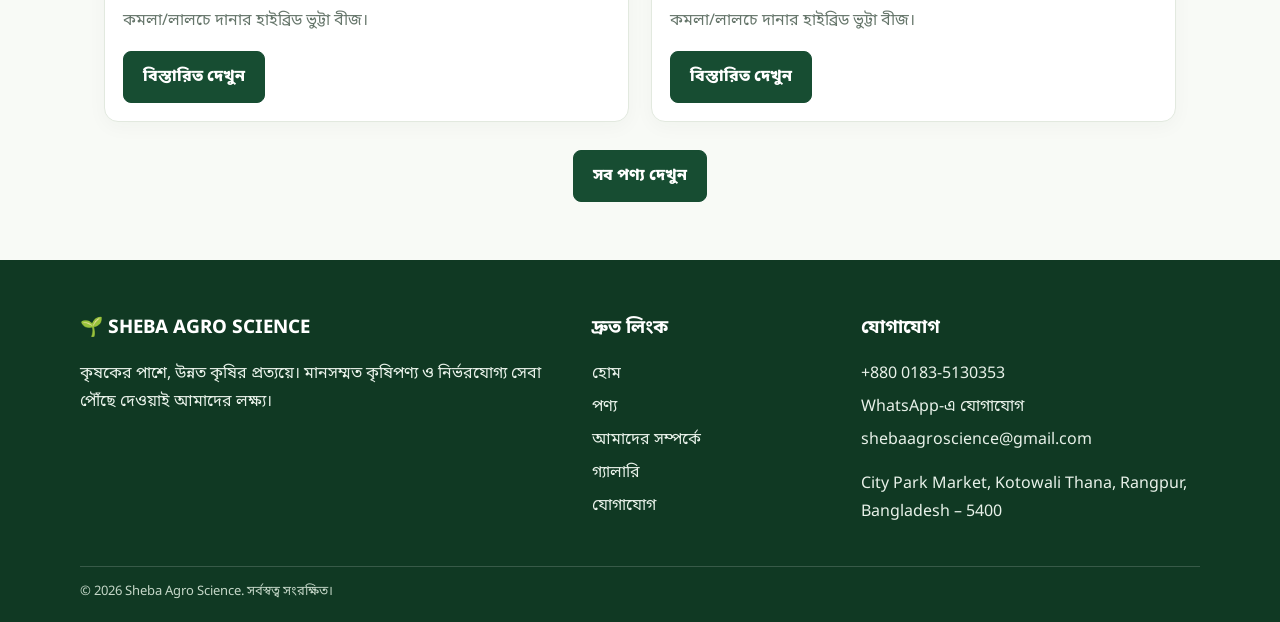
==== commit 6dd10c40: "Update all" ====
--- a/index.html
+++ b/index.html
@@ -1,21 +1,53 @@
-<!doctype html><html lang="bn"><head><meta charset="utf-8"><meta name="viewport" content="width=device-width,initial-scale=1"><title>সেবা এগ্রো সায়েন্স | Sheba Agro Science</title><meta name="description" content="Sheba Agro Science — বাংলাদেশে কৃষিপণ্য আমদানি ও বাজারজাতকরণ।"><link rel="stylesheet" href="style.css"></head><body><div class="topbar"><span>সেবা এগ্রো সায়েন্স | কৃষকের পাশে,উন্নত কৃষির প্রত্যয়ে</span><span>+8801835130353 · shebaagroscience@gmail.com</span></div>
-<header><a class="brand" href="index.html"><span class="brandmark">🌱</span><span>SHEBA AGRO SCIENCE<small>সেবা এগ্রো সায়েন্স</small></span></a><nav><a href="index.html">Home</a><a href="products.html">Products</a><a href="about.html">About Us</a><a href="contact.html">Contact</a><a href="gallery.html">Gallery</a></nav></header>
-<section class="hero"><div class="hero-inner"><div class="eyebrow">Welcome to Sheba Agro Science</div><h1>কৃষকের পাশে,<br>উন্নত কৃষির প্রত্যয়ে</h1><p>মানসম্মত কৃষিপণ্য ও বীজের মাধ্যমে কৃষির সম্ভাবনাকে এগিয়ে নিতে আমাদের পথচলা।</p><div class="actions"><a class="btn" href="products.html">Explore Products</a><a class="btn outline" href="about.html">About Our Company</a></div></div></section>
-<div class="wrap"><div class="stats"><div class="stat"><strong>Quality Focus</strong><span class="muted">মানসম্মত কৃষিপণ্য</span></div><div class="stat"><strong>Customer Support</strong><span class="muted">কৃষকের পাশে</span></div><div class="stat"><strong>Rangpur, Bangladesh</strong><span class="muted">আমাদের ঠিকানা</span></div></div></div>
-<section class="wrap"><div class="split"><div><div class="eyebrow">Who We Are</div><h2>সেবা এগ্রো সায়েন্স</h2><p>সেবা এগ্রো সায়েন্স বাংলাদেশে কৃষিপণ্য আমদানি ও বাজারজাতকরণের সঙ্গে যুক্ত। কৃষকের কাছে মানসম্মত কৃষিপণ্য পৌঁছে দেওয়া এবং নির্ভরযোগ্য সেবা প্রদানই আমাদের লক্ষ্য।</p><a class="btn green" href="about.html">Read More</a></div><div class="visual"><img src="https://images.unsplash.com/photo-1499529112087-3cb3b73_一本道?auto=format&fit=crop&w=900&q=80" alt="সবুজ কৃষিক্ষেত"></div></div></section>
-<section class="wrap" style="background:#f8faf6"><div class="section-head"><div class="eyebrow">Our Products</div><h2>আমাদের পণ্য</h2><p>আমাদের পণ্যের তালিকা দেখুন এবং বিস্তারিত জানতে পণ্যের পাতায় প্রবেশ করুন।</p></div><div class="grid"><article class="card"><img src="tufan55%2B.jpg" alt="তুফান ৫৫+ হাইব্রিড ভুট্টা বীজ"><div class="card-body"><span class="tag">Hybrid Maize Seed</span><h3>তুফান ৫৫+ হাইব্রিড ভুট্টা বীজ</h3><p class="muted">কমলা দানার হাইব্রিড ভুট্টা বীজ।</p><a class="btn green" href="tufan55.html">View Details</a></div></article></div><p style="text-align:center;margin-top:28px"><a class="btn green" href="products.html">View All Products</a></p></section>
-<section id="contact" class="card contact">
-<h2>Contact Us</h2>
-<p><b>Company Name:</b> Sheba Agro Science</p>
-<p><b>Address:</b>
-City Park Market, Kotowali Thana,
-Rangpur, Bangladesh – 5400</p>
-<p><b>Mobile:</b>
-<a href="tel:+8801835130353">+880 1835-130353</a></p>
-<p><b>Email:</b>
-<a href="mailto:shebaagroscience@gmail.com">
-shebaagroscience@gmail.com</a></p>
-<p><b>WhatsApp:</b>
-<a href="https://wa.me/8801835130353">
-+880 1835-130353</a></p>
+<!doctype html>
+<html lang="bn">
+<head>
+<meta charset="utf-8"><meta name="viewport" content="width=device-width, initial-scale=1">
+<title>সেবা এগ্রো সায়েন্স | Sheba Agro Science</title><meta name="description" content="Sheba Agro Science — বাংলাদেশে কৃষিপণ্য আমদানি ও বাজারজাতকরণ।">
+<meta name="theme-color" content="#174d32"><link rel="stylesheet" href="style.css">
+</head><body>
+<div class="topbar">
+  <span>সেবা এগ্রো সায়েন্স | কৃষকের পাশে, উন্নত কৃষির প্রত্যয়ে</span>
+  <span><a href="tel:+8801835130353">+880 0183-5130353</a> <span aria-hidden="true">·</span> <a href="mailto:shebaagroscience@gmail.com">shebaagroscience@gmail.com</a></span>
+</div>
+<header class="site-header">
+  <a class="brand" href="index.html" aria-label="Sheba Agro Science home">
+    <img class="brand-logo" src="sheba-agro-logo.jpg" alt="Sheba Agro Science logo">
+    <span class="brand-name">SHEBA AGRO SCIENCE<small>সেবা এগ্রো সায়েন্স</small></span>
+  </a>
+  <nav aria-label="প্রধান মেনু">
+    <a href="index.html">হোম</a><a href="products.html">পণ্য</a><a href="about.html">আমাদের সম্পর্কে</a><a href="gallery.html">গ্যালারি</a><a href="contact.html">যোগাযোগ</a>
+  </nav>
+</header><main>
+<section class="hero">
+ <div class="hero-inner"><span class="eyebrow">Welcome to Sheba Agro Science</span>
+ <h1>কৃষকের পাশে,<br>উন্নত কৃষির প্রত্যয়ে</h1>
+ <p>মানসম্মত কৃষিপণ্য ও বীজের মাধ্যমে কৃষির সম্ভাবনাকে এগিয়ে নিতে আমাদের পথচলা।</p>
+ <div class="actions"><a class="btn" href="products.html">আমাদের পণ্য দেখুন</a><a class="btn outline" href="contact.html">যোগাযোগ করুন</a></div></div>
 </section>
+<section class="wrap stats" aria-label="আমাদের অঙ্গীকার">
+ <div class="stat"><strong>মানের প্রতি যত্ন</strong><span>মানসম্মত কৃষিপণ্য</span></div>
+ <div class="stat"><strong>কৃষকের পাশে</strong><span>গ্রাহক সহায়তা</span></div>
+ <div class="stat"><strong>রংপুর, বাংলাদেশ</strong><span>আমাদের ঠিকানা</span></div>
+</section>
+<section class="wrap split">
+ <div><span class="eyebrow dark">Who We Are</span><h2>সেবা এগ্রো সায়েন্স</h2>
+ <p>সেবা এগ্রো সায়েন্স বাংলাদেশে কৃষিপণ্য আমদানি ও বাজারজাতকরণের সঙ্গে যুক্ত। কৃষকের কাছে মানসম্মত কৃষিপণ্য পৌঁছে দেওয়া এবং নির্ভরযোগ্য সেবা প্রদানই আমাদের লক্ষ্য।</p>
+ <a class="btn green" href="about.html">আমাদের সম্পর্কে জানুন</a></div>
+ <div class="visual"><img src="https://images.unsplash.com/photo-1500382017468-9049fed747ef?auto=format&fit=crop&w=1000&q=85" alt="সবুজ কৃষিক্ষেত" loading="lazy"></div>
+</section>
+<section class="product-section"><div class="wrap"><div class="section-head"><span class="eyebrow dark">Our Products</span><h2>আমাদের পণ্য</h2><p>তালিকাভুক্ত পণ্য সম্পর্কে বিস্তারিত জানতে পণ্যের পাতায় প্রবেশ করুন।</p></div>
+<div class="grid">
+<article class="card"><img src="tufan55-packet.jpg" alt="তুফান ৫৫+ হাইব্রিড ভুট্টা বীজের প্যাকেট" loading="lazy"><div class="card-body"><span class="tag">Hybrid Maize Seed</span><h3>তুফান ৫৫+ | Tufan 55+</h3><p class="muted">কমলা/লালচে দানার হাইব্রিড ভুট্টা বীজ।</p><a class="btn green" href="tufan55.html">বিস্তারিত দেখুন</a></div></article>
+<article class="card"><img src="safol555-packet.jpg" alt="সফল ৫৫৫ হাইব্রিড ভুট্টা বীজের প্যাকেট" loading="lazy"><div class="card-body"><span class="tag">Hybrid Maize Seed</span><h3>সফল ৫৫৫ | Safol 555</h3><p class="muted">কমলা/লালচে দানার হাইব্রিড ভুট্টা বীজ।</p><a class="btn green" href="safol555.html">বিস্তারিত দেখুন</a></div></article>
+</div>
+<div class="center"><a class="btn green" href="products.html">সব পণ্য দেখুন</a></div></div></section>
+</main>
+<footer class="site-footer">
+ <div class="footer-grid">
+  <div><h3>🌱 SHEBA AGRO SCIENCE</h3><p>কৃষকের পাশে, উন্নত কৃষির প্রত্যয়ে। মানসম্মত কৃষিপণ্য ও নির্ভরযোগ্য সেবা পৌঁছে দেওয়াই আমাদের লক্ষ্য।</p></div>
+  <div><h3>দ্রুত লিংক</h3><a href="index.html">হোম</a><a href="products.html">পণ্য</a><a href="about.html">আমাদের সম্পর্কে</a><a href="gallery.html">গ্যালারি</a><a href="contact.html">যোগাযোগ</a></div>
+  <div><h3>যোগাযোগ</h3><a href="tel:+8801835130353">+880 0183-5130353</a><a href="https://wa.me/8801835130353" target="_blank" rel="noopener">WhatsApp-এ যোগাযোগ</a><a href="mailto:shebaagroscience@gmail.com">shebaagroscience@gmail.com</a><p>City Park Market, Kotowali Thana, Rangpur, Bangladesh – 5400</p></div>
+ </div>
+ <div class="copyright">© <span id="year">2026</span> Sheba Agro Science. সর্বস্বত্ব সংরক্ষিত।</div>
+</footer>
+<a class="whatsapp-float" href="https://wa.me/8801835130353" target="_blank" rel="noopener" aria-label="WhatsApp-এ যোগাযোগ">WhatsApp</a></body></html>
--- a/style.css
+++ b/style.css
@@ -1,21 +1,29 @@
+@import url('https://fonts.googleapis.com/css2?family=Noto+Sans+Bengali:wght@400;500;600;700;800&display=swap');
+:root{--green:#174d32;--green2:#26764a;--lime:#e6f1d9;--cream:#f7f8f1;--ink:#20352a;--muted:#66766b;--line:#e2e9df;--gold:#e9b949}
+*{box-sizing:border-box}html{scroll-behavior:smooth}body{margin:0;font-family:'Noto Sans Bengali',Arial,sans-serif;color:var(--ink);line-height:1.75;background:#fff}img{max-width:100%;display:block}a{color:var(--green2)}a:focus-visible,.btn:focus-visible{outline:3px solid var(--gold);outline-offset:3px}
+.topbar{background:#103923;color:#eaf5e9;padding:8px max(5%,calc((100% - 1120px)/2));font-size:13px;display:flex;justify-content:space-between;gap:8px 18px;flex-wrap:wrap}.topbar a{color:inherit;text-decoration:none}
+.site-header{position:sticky;top:0;z-index:20;background:#fff;box-shadow:0 3px 18px #102f1b12;padding:12px max(5%,calc((100% - 1120px)/2));display:flex;align-items:center;justify-content:space-between;gap:18px}
+.brand{display:flex;align-items:center;gap:10px;text-decoration:none;color:var(--green);font-weight:800;letter-spacing:.3px;line-height:1.35}.brandmark{width:43px;height:43px;flex:0 0 43px;border-radius:50% 50% 50% 8px;background:var(--green);color:white;display:grid;place-items:center;font-size:22px}.brand-name small{display:block;font-size:11px;letter-spacing:1.4px;color:var(--muted);font-weight:600}
+nav{display:flex;align-items:center;justify-content:flex-end;gap:clamp(8px,1.7vw,22px);flex-wrap:wrap}nav a{text-decoration:none;font-size:14px;font-weight:700;color:#294b37;padding:8px 0;border-bottom:2px solid transparent}nav a:hover{color:var(--green2);border-color:var(--gold)}
+.hero{min-height:430px;background:linear-gradient(90deg,#103923ed,#174d32b8),url('https://images.unsplash.com/photo-1500382017468-9049fed747ef?auto=format&fit=crop&w=1800&q=85') center/cover;color:#fff;display:flex;align-items:center}.hero-inner{max-width:1120px;width:100%;margin:auto;padding:76px 24px}.eyebrow{color:#e4f2ce;font-weight:700;letter-spacing:1px;font-size:13px}.eyebrow.dark{color:var(--green2)}.hero h1{font-size:clamp(34px,6vw,60px);line-height:1.2;max-width:760px;margin:12px 0}.hero p{font-size:18px;max-width:650px;color:#edf5ed}.actions{display:flex;gap:12px;flex-wrap:wrap;margin-top:24px}
+.btn{display:inline-flex;align-items:center;justify-content:center;text-align:center;text-decoration:none;border-radius:8px;padding:11px 19px;background:var(--gold);color:#173b27;font-weight:800;border:1px solid var(--gold);transition:transform .2s,background .2s}.btn:hover{transform:translateY(-2px)}.btn.outline{background:transparent;color:white;border-color:#ffffffa8}.btn.green{background:var(--green);color:white;border-color:var(--green)}
+.wrap{max-width:1120px;margin:auto;padding:58px 24px}.section-head{text-align:center;max-width:720px;margin:0 auto 30px}.section-head p,.muted{color:var(--muted)}h1,h2,h3{line-height:1.35}h2{font-size:clamp(25px,4vw,36px);color:var(--green);margin:8px 0 12px}h3{color:var(--green)}
+.stats{display:grid;grid-template-columns:repeat(3,minmax(0,1fr));gap:1px;background:var(--line);border:1px solid var(--line);border-radius:14px;overflow:hidden;margin-top:-26px;position:relative;padding:0}.stat{background:#fff;text-align:center;padding:22px}.stat strong{display:block;color:var(--green);font-size:18px}.stat span{color:var(--muted);font-size:14px}
+.split{display:grid;grid-template-columns:1fr 1fr;gap:38px;align-items:center}.visual{min-height:290px;border-radius:16px;background:linear-gradient(135deg,#dcebcf,#f5f7ed);overflow:hidden}.visual img{width:100%;height:100%;min-height:290px;object-fit:cover}
+.product-section{background:#f8faf6}.grid{display:grid;grid-template-columns:repeat(auto-fit,minmax(min(100%,245px),1fr));gap:22px}.card{border:1px solid var(--line);border-radius:14px;overflow:hidden;background:#fff;box-shadow:0 5px 20px #173b2709;min-width:0}.card img{width:100%;height:230px;object-fit:contain;background:var(--cream);padding:15px}.card-body{padding:18px}.card h3{margin:8px 0}.tag{display:inline-block;background:#eef6e8;color:var(--green);padding:4px 10px;border-radius:20px;font-size:12px;font-weight:700}.center{text-align:center;margin-top:28px}
+.page-hero{background:linear-gradient(120deg,#164b31,#367c4e);color:#fff;padding:48px 24px;text-align:center}.page-hero h1{font-size:clamp(30px,5vw,44px);margin:0 0 6px}.page-hero p{margin:0;color:#e7f1e7}
+.panel{background:var(--cream);border:1px solid var(--line);border-radius:14px;padding:24px;margin:20px 0}.product-detail{display:grid;grid-template-columns:minmax(260px,.9fr) 1.1fr;gap:36px;align-items:start}.product-detail>img{width:100%;max-height:520px;object-fit:contain;background:var(--cream);border-radius:14px;padding:14px}.product-detail li{margin:8px 0}.back-link{text-decoration:none;font-weight:700}
+.contact-grid{display:grid;grid-template-columns:repeat(2,minmax(0,1fr));gap:16px}.contact-item{border:1px solid var(--line);border-radius:12px;padding:20px;overflow-wrap:anywhere}.contact-item b{display:block;color:var(--green);margin-bottom:5px}.contact-item p{margin:4px 0}.address{grid-column:1/-1}.contact-cta{margin-bottom:12px}
+.site-footer{background:#103923;color:#e8f1e9;padding:38px 5% 18px}.footer-grid{max-width:1120px;margin:auto;display:grid;grid-template-columns:2fr 1fr 1.4fr;gap:28px}.footer-grid h3{color:#fff}.footer-grid a{color:#e8f1e9;text-decoration:none;display:block;margin:5px 0;overflow-wrap:anywhere}.footer-grid a:hover{text-decoration:underline}.copyright{max-width:1120px;margin:24px auto 0;border-top:1px solid #ffffff2b;padding-top:14px;font-size:13px;color:#c5d7c8}
+.whatsapp-float{position:fixed;right:18px;bottom:18px;z-index:30;background:#168b50;color:#fff;text-decoration:none;padding:11px 17px;border-radius:999px;font-size:14px;font-weight:800;box-shadow:0 5px 18px #0003}
+@media(max-width:760px){.topbar{justify-content:center;text-align:center}.site-header{position:relative;flex-direction:column;padding:12px 16px;gap:8px}.brand{justify-content:center}.site-header nav{justify-content:center;gap:5px 16px}.site-header nav a{font-size:13px}.hero{min-height:390px}.hero-inner{padding:62px 22px}.split,.product-detail{grid-template-columns:1fr}.stats{grid-template-columns:1fr;margin-top:20px}.wrap{padding:42px 18px}.footer-grid{grid-template-columns:1fr;gap:16px}.contact-grid{grid-template-columns:1fr}.address{grid-column:auto}}
+@media(max-width:380px){.brand-name{font-size:14px}.site-header nav{gap:4px 11px}.site-header nav a{font-size:12px}.actions .btn{width:100%}.whatsapp-float{right:12px;bottom:12px}}
 
-:root{--green:#174d32;--green2:#26764a;--lime:#d9edbd;--cream:#f7f8f1;--ink:#20352a;--muted:#66766b;--line:#e2e9df;--gold:#e9b949}
-*{box-sizing:border-box}html{scroll-behavior:smooth}body{margin:0;font-family:Arial,"Noto Sans Bengali",sans-serif;color:var(--ink);line-height:1.7;background:#fff}a{color:inherit}
-.topbar{background:#103923;color:#eaf5e9;padding:7px 5%;font-size:13px;display:flex;justify-content:space-between;gap:12px;flex-wrap:wrap}
-header{position:sticky;top:0;z-index:10;background:#fff;box-shadow:0 3px 18px #102f1b12;padding:13px 5%;display:flex;align-items:center;justify-content:space-between;gap:18px;flex-wrap:wrap}
-.brand{display:flex;align-items:center;gap:10px;text-decoration:none;color:var(--green);font-weight:900;letter-spacing:.3px}.brandmark{width:42px;height:42px;border-radius:50% 50% 50% 8px;background:var(--green);color:white;display:grid;place-items:center;font-size:22px}.brand small{display:block;font-size:11px;letter-spacing:1.4px;color:var(--muted)}
-nav{display:flex;gap:clamp(10px,2vw,25px);flex-wrap:wrap}nav a{text-decoration:none;font-size:14px;font-weight:700;color:#294b37;padding:7px 0;border-bottom:2px solid transparent}nav a:hover,nav a.active{color:var(--green2);border-color:var(--gold)}
-.hero{min-height:430px;background:linear-gradient(90deg,#103923ed,#174d32b8),url('https://images.unsplash.com/photo-1500382017468-9049fed747ef?auto=format&fit=crop&w=1800&q=85') center/cover;color:#fff;display:flex;align-items:center}.hero-inner{max-width:1120px;width:100%;margin:auto;padding:75px 24px}.eyebrow{color:#e4f2ce;font-weight:700;letter-spacing:2px;text-transform:uppercase;font-size:13px}.hero h1{font-size:clamp(34px,6vw,60px);line-height:1.15;max-width:760px;margin:12px 0}.hero p{font-size:18px;max-width:650px;color:#edf5ed}.actions{display:flex;gap:12px;flex-wrap:wrap;margin-top:24px}
-.btn{display:inline-block;text-decoration:none;border-radius:7px;padding:11px 20px;background:var(--gold);color:#173b27;font-weight:800;border:1px solid var(--gold)}.btn.outline{background:transparent;color:white;border-color:#ffffffa8}.btn.green{background:var(--green);color:white;border-color:var(--green)}
-.wrap{max-width:1120px;margin:auto;padding:58px 24px}.section-head{text-align:center;max-width:720px;margin:0 auto 30px}.section-head .eyebrow{color:var(--green2)}h1,h2,h3{line-height:1.25}h2{font-size:clamp(26px,4vw,36px);color:var(--green);margin:8px 0 12px}.section-head p,.muted{color:var(--muted)}
-.stats{display:grid;grid-template-columns:repeat(auto-fit,minmax(180px,1fr));gap:1px;background:var(--line);border:1px solid var(--line);border-radius:12px;overflow:hidden;margin-top:-28px;position:relative}.stat{background:#fff;text-align:center;padding:22px}.stat strong{display:block;color:var(--green);font-size:18px}
-.split{display:grid;grid-template-columns:1fr 1fr;gap:38px;align-items:center}.visual{min-height:290px;border-radius:16px;background:linear-gradient(135deg,#dcebcf,#f5f7ed);display:grid;place-items:center;overflow:hidden}.visual img{width:100%;height:100%;min-height:290px;object-fit:cover}
-.grid{display:grid;grid-template-columns:repeat(auto-fit,minmax(235px,1fr));gap:22px}.card{border:1px solid var(--line);border-radius:13px;overflow:hidden;background:#fff;transition:.2s;box-shadow:0 5px 20px #173b2709}.card:hover{transform:translateY(-4px);box-shadow:0 12px 26px #173b2718}.card img{width:100%;height:225px;object-fit:contain;background:var(--cream);padding:15px}.card-body{padding:18px}.card h3{margin:0 0 8px;color:var(--green)}.tag{display:inline-block;background:#eef6e8;color:var(--green);padding:4px 10px;border-radius:20px;font-size:12px;font-weight:700}
-.page-hero{background:linear-gradient(120deg,#164b31,#367c4e);color:#fff;padding:48px 24px;text-align:center}.page-hero h1{font-size:clamp(30px,5vw,44px);margin:0 0 6px}.page-hero p{margin:0;color:#e7f1e7}
-.panel{background:var(--cream);border:1px solid var(--line);border-radius:14px;padding:24px;margin:20px 0}
-.product-detail{display:grid;grid-template-columns:minmax(260px, .9fr) 1.1fr;gap:36px;align-items:start}.product-detail img{width:100%;max-height:520px;object-fit:contain;background:var(--cream);border-radius:14px;padding:14px}
-ul{padding-left:22px}li{margin:8px 0}
-.contact-grid{display:grid;grid-template-columns:repeat(auto-fit,minmax(220px,1fr));gap:16px}.contact-item{border:1px solid var(--line);border-radius:12px;padding:20px}.contact-item b{display:block;color:var(--green);margin-bottom:5px}
-.gallery-note{background:#f4f8f1;border-radius:12px;padding:16px;color:var(--muted);margin-top:22px}
-footer{background:#103923;color:#e8f1e9;padding:36px 5% 18px}.footer-grid{max-width:1120px;margin:auto;display:grid;grid-template-columns:2fr 1fr 1fr;gap:28px}.footer-grid a{color:#e8f1e9;text-decoration:none;display:block;margin:5px 0}.copyright{max-width:1120px;margin:24px auto 0;border-top:1px solid #ffffff2b;padding-top:14px;font-size:13px;color:#c5d7c8}
-@media(max-width:720px){header{position:static;justify-content:center}.brand{width:100%;justify-content:center}nav{justify-content:center}.split,.product-detail{grid-template-columns:1fr}.hero{min-height:390px}.footer-grid{grid-template-columns:1fr}.wrap{padding:42px 18px}}
+.coming-art{height:230px;display:grid;place-items:center;background:linear-gradient(135deg,#e6f1d9,#f7f8f1);font-size:76px}.gallery-note{border:1px dashed #b9cdb8;border-radius:14px;padding:35px;text-align:center;background:#f8faf6;color:#53685a}
+
+/* User-supplied Sheba Agro Science identity and product pack images */
+.brand-logo{width:52px;height:52px;flex:0 0 52px;object-fit:contain;border-radius:50%;background:#fff}
+.page-logo{width:88px;height:88px;object-fit:contain;border-radius:50%;background:#fff;margin:0 auto 14px;padding:3px}
+.gallery-grid .card img{height:250px}
+.logo-gallery-card img{object-fit:contain;background:#fff}
+@media(max-width:380px){.brand-logo{width:44px;height:44px;flex-basis:44px}.page-logo{width:74px;height:74px}}
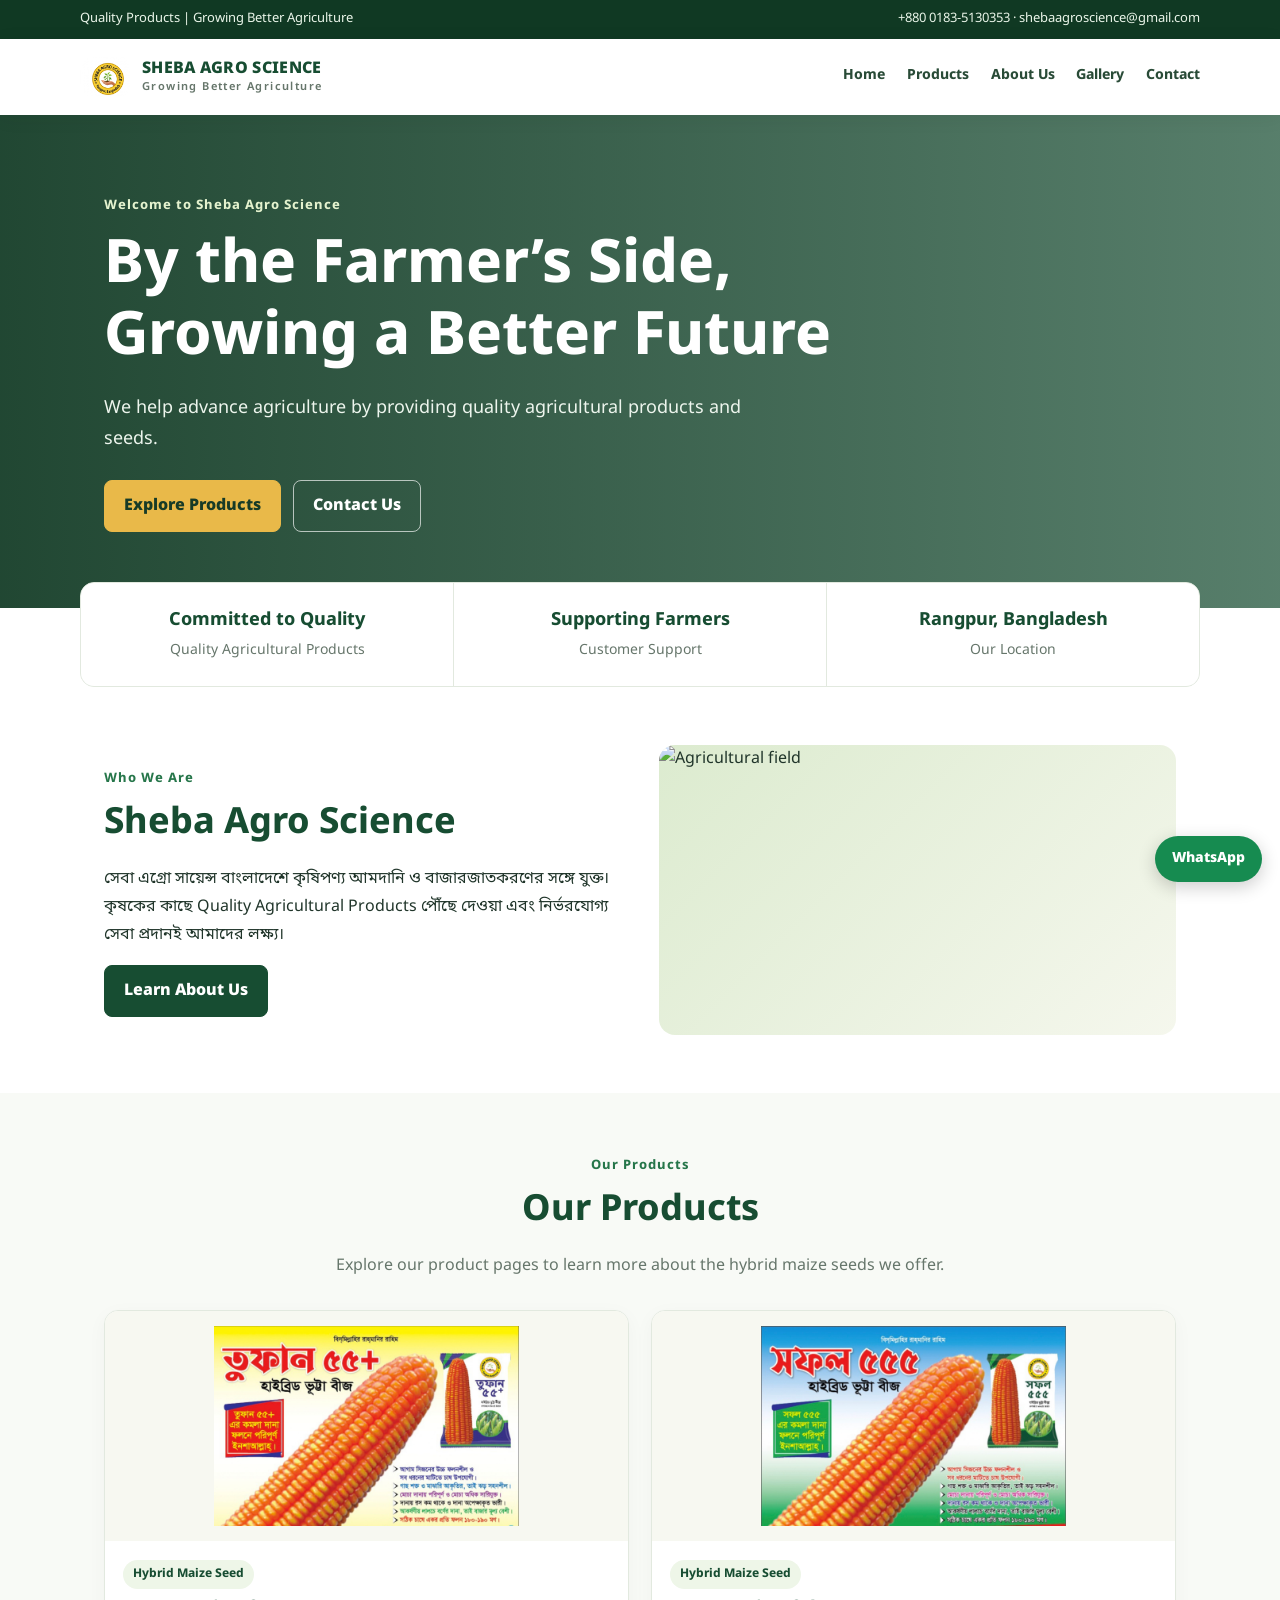
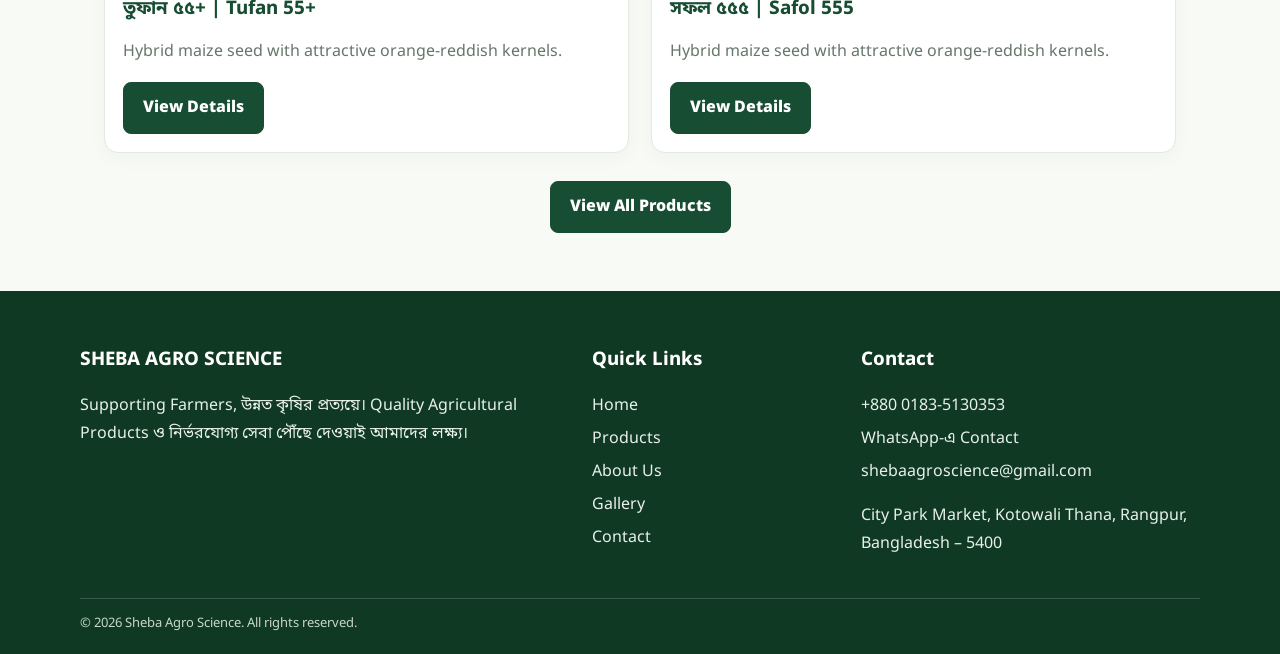
==== commit 0abc3bef: "Add files via upload" ====
--- a/index.html
+++ b/index.html
@@ -1,53 +1,53 @@
 <!doctype html>
-<html lang="bn">
+<html lang="en">
 <head>
 <meta charset="utf-8"><meta name="viewport" content="width=device-width, initial-scale=1">
-<title>সেবা এগ্রো সায়েন্স | Sheba Agro Science</title><meta name="description" content="Sheba Agro Science — বাংলাদেশে কৃষিপণ্য আমদানি ও বাজারজাতকরণ।">
+<title>Sheba Agro Science | Quality Agricultural Products</title><meta name="description" content="Sheba Agro Science — quality agricultural products and hybrid maize seeds in Bangladesh.">
 <meta name="theme-color" content="#174d32"><link rel="stylesheet" href="style.css">
 </head><body>
 <div class="topbar">
-  <span>সেবা এগ্রো সায়েন্স | কৃষকের পাশে, উন্নত কৃষির প্রত্যয়ে</span>
+  <span>Quality Products | Growing Better Agriculture</span>
   <span><a href="tel:+8801835130353">+880 0183-5130353</a> <span aria-hidden="true">·</span> <a href="mailto:shebaagroscience@gmail.com">shebaagroscience@gmail.com</a></span>
 </div>
 <header class="site-header">
   <a class="brand" href="index.html" aria-label="Sheba Agro Science home">
     <img class="brand-logo" src="sheba-agro-logo.jpg" alt="Sheba Agro Science logo">
-    <span class="brand-name">SHEBA AGRO SCIENCE<small>সেবা এগ্রো সায়েন্স</small></span>
+    <span class="brand-name">SHEBA AGRO SCIENCE<small>Growing Better Agriculture</small></span>
   </a>
-  <nav aria-label="প্রধান মেনু">
-    <a href="index.html">হোম</a><a href="products.html">পণ্য</a><a href="about.html">আমাদের সম্পর্কে</a><a href="gallery.html">গ্যালারি</a><a href="contact.html">যোগাযোগ</a>
+  <nav aria-label="Main navigation">
+    <a href="index.html">Home</a><a href="products.html">Products</a><a href="about.html">About Us</a><a href="gallery.html">Gallery</a><a href="contact.html">Contact</a>
   </nav>
 </header><main>
 <section class="hero">
  <div class="hero-inner"><span class="eyebrow">Welcome to Sheba Agro Science</span>
- <h1>কৃষকের পাশে,<br>উন্নত কৃষির প্রত্যয়ে</h1>
- <p>মানসম্মত কৃষিপণ্য ও বীজের মাধ্যমে কৃষির সম্ভাবনাকে এগিয়ে নিতে আমাদের পথচলা।</p>
- <div class="actions"><a class="btn" href="products.html">আমাদের পণ্য দেখুন</a><a class="btn outline" href="contact.html">যোগাযোগ করুন</a></div></div>
+ <h1>By the Farmer’s Side,<br>Growing a Better Future</h1>
+ <p>We help advance agriculture by providing quality agricultural products and seeds.</p>
+ <div class="actions"><a class="btn" href="products.html">Explore Products</a><a class="btn outline" href="contact.html">Contact Us</a></div></div>
 </section>
-<section class="wrap stats" aria-label="আমাদের অঙ্গীকার">
- <div class="stat"><strong>মানের প্রতি যত্ন</strong><span>মানসম্মত কৃষিপণ্য</span></div>
- <div class="stat"><strong>কৃষকের পাশে</strong><span>গ্রাহক সহায়তা</span></div>
- <div class="stat"><strong>রংপুর, বাংলাদেশ</strong><span>আমাদের ঠিকানা</span></div>
+<section class="wrap stats" aria-label="Our Commitment">
+ <div class="stat"><strong>Committed to Quality</strong><span>Quality Agricultural Products</span></div>
+ <div class="stat"><strong>Supporting Farmers</strong><span>Customer Support</span></div>
+ <div class="stat"><strong>Rangpur, Bangladesh</strong><span>Our Location</span></div>
 </section>
 <section class="wrap split">
- <div><span class="eyebrow dark">Who We Are</span><h2>সেবা এগ্রো সায়েন্স</h2>
- <p>সেবা এগ্রো সায়েন্স বাংলাদেশে কৃষিপণ্য আমদানি ও বাজারজাতকরণের সঙ্গে যুক্ত। কৃষকের কাছে মানসম্মত কৃষিপণ্য পৌঁছে দেওয়া এবং নির্ভরযোগ্য সেবা প্রদানই আমাদের লক্ষ্য।</p>
- <a class="btn green" href="about.html">আমাদের সম্পর্কে জানুন</a></div>
- <div class="visual"><img src="https://images.unsplash.com/photo-1500382017468-9049fed747ef?auto=format&fit=crop&w=1000&q=85" alt="সবুজ কৃষিক্ষেত" loading="lazy"></div>
+ <div><span class="eyebrow dark">Who We Are</span><h2>Sheba Agro Science</h2>
+ <p>সেবা এগ্রো সায়েন্স বাংলাদেশে কৃষিপণ্য আমদানি ও বাজারজাতকরণের সঙ্গে যুক্ত। কৃষকের কাছে Quality Agricultural Products পৌঁছে দেওয়া এবং নির্ভরযোগ্য সেবা প্রদানই আমাদের লক্ষ্য।</p>
+ <a class="btn green" href="about.html">Learn About Us</a></div>
+ <div class="visual"><img src="https://images.unsplash.com/photo-1500382017468-9049fed747ef?auto=format&fit=crop&w=1000&q=85" alt="Agricultural field" loading="lazy"></div>
 </section>
-<section class="product-section"><div class="wrap"><div class="section-head"><span class="eyebrow dark">Our Products</span><h2>আমাদের পণ্য</h2><p>তালিকাভুক্ত পণ্য সম্পর্কে বিস্তারিত জানতে পণ্যের পাতায় প্রবেশ করুন।</p></div>
+<section class="product-section"><div class="wrap"><div class="section-head"><span class="eyebrow dark">Our Products</span><h2>Our Products</h2><p>Explore our product pages to learn more about the hybrid maize seeds we offer.</p></div>
 <div class="grid">
-<article class="card"><img src="tufan55-packet.jpg" alt="তুফান ৫৫+ হাইব্রিড ভুট্টা বীজের প্যাকেট" loading="lazy"><div class="card-body"><span class="tag">Hybrid Maize Seed</span><h3>তুফান ৫৫+ | Tufan 55+</h3><p class="muted">কমলা/লালচে দানার হাইব্রিড ভুট্টা বীজ।</p><a class="btn green" href="tufan55.html">বিস্তারিত দেখুন</a></div></article>
-<article class="card"><img src="safol555-packet.jpg" alt="সফল ৫৫৫ হাইব্রিড ভুট্টা বীজের প্যাকেট" loading="lazy"><div class="card-body"><span class="tag">Hybrid Maize Seed</span><h3>সফল ৫৫৫ | Safol 555</h3><p class="muted">কমলা/লালচে দানার হাইব্রিড ভুট্টা বীজ।</p><a class="btn green" href="safol555.html">বিস্তারিত দেখুন</a></div></article>
+<article class="card"><img src="tufan55-packet.jpg" alt="Tufan 55+ hybrid maize seed packet" loading="lazy"><div class="card-body"><span class="tag">Hybrid Maize Seed</span><h3>তুফান ৫৫+ | Tufan 55+</h3><p class="muted">Hybrid maize seed with attractive orange-reddish kernels.</p><a class="btn green" href="tufan55.html">View Details</a></div></article>
+<article class="card"><img src="safol555-packet.jpg" alt="Safol 555 hybrid maize seed packet" loading="lazy"><div class="card-body"><span class="tag">Hybrid Maize Seed</span><h3>সফল ৫৫৫ | Safol 555</h3><p class="muted">Hybrid maize seed with attractive orange-reddish kernels.</p><a class="btn green" href="safol555.html">View Details</a></div></article>
 </div>
-<div class="center"><a class="btn green" href="products.html">সব পণ্য দেখুন</a></div></div></section>
+<div class="center"><a class="btn green" href="products.html">View All Products</a></div></div></section>
 </main>
 <footer class="site-footer">
  <div class="footer-grid">
-  <div><h3>🌱 SHEBA AGRO SCIENCE</h3><p>কৃষকের পাশে, উন্নত কৃষির প্রত্যয়ে। মানসম্মত কৃষিপণ্য ও নির্ভরযোগ্য সেবা পৌঁছে দেওয়াই আমাদের লক্ষ্য।</p></div>
-  <div><h3>দ্রুত লিংক</h3><a href="index.html">হোম</a><a href="products.html">পণ্য</a><a href="about.html">আমাদের সম্পর্কে</a><a href="gallery.html">গ্যালারি</a><a href="contact.html">যোগাযোগ</a></div>
-  <div><h3>যোগাযোগ</h3><a href="tel:+8801835130353">+880 0183-5130353</a><a href="https://wa.me/8801835130353" target="_blank" rel="noopener">WhatsApp-এ যোগাযোগ</a><a href="mailto:shebaagroscience@gmail.com">shebaagroscience@gmail.com</a><p>City Park Market, Kotowali Thana, Rangpur, Bangladesh – 5400</p></div>
+  <div><h3>SHEBA AGRO SCIENCE</h3><p>Supporting Farmers, উন্নত কৃষির প্রত্যয়ে। Quality Agricultural Products ও নির্ভরযোগ্য সেবা পৌঁছে দেওয়াই আমাদের লক্ষ্য।</p></div>
+  <div><h3>Quick Links</h3><a href="index.html">Home</a><a href="products.html">Products</a><a href="about.html">About Us</a><a href="gallery.html">Gallery</a><a href="contact.html">Contact</a></div>
+  <div><h3>Contact</h3><a href="tel:+8801835130353">+880 0183-5130353</a><a href="https://wa.me/8801835130353" target="_blank" rel="noopener">WhatsApp-এ Contact</a><a href="mailto:shebaagroscience@gmail.com">shebaagroscience@gmail.com</a><p>City Park Market, Kotowali Thana, Rangpur, Bangladesh – 5400</p></div>
  </div>
- <div class="copyright">© <span id="year">2026</span> Sheba Agro Science. সর্বস্বত্ব সংরক্ষিত।</div>
+ <div class="copyright">© <span id="year">2026</span> Sheba Agro Science. All rights reserved.</div>
 </footer>
-<a class="whatsapp-float" href="https://wa.me/8801835130353" target="_blank" rel="noopener" aria-label="WhatsApp-এ যোগাযোগ">WhatsApp</a></body></html>+<a class="whatsapp-float" href="https://wa.me/8801835130353" target="_blank" rel="noopener" aria-label="Contact us on WhatsApp">WhatsApp</a></body></html>
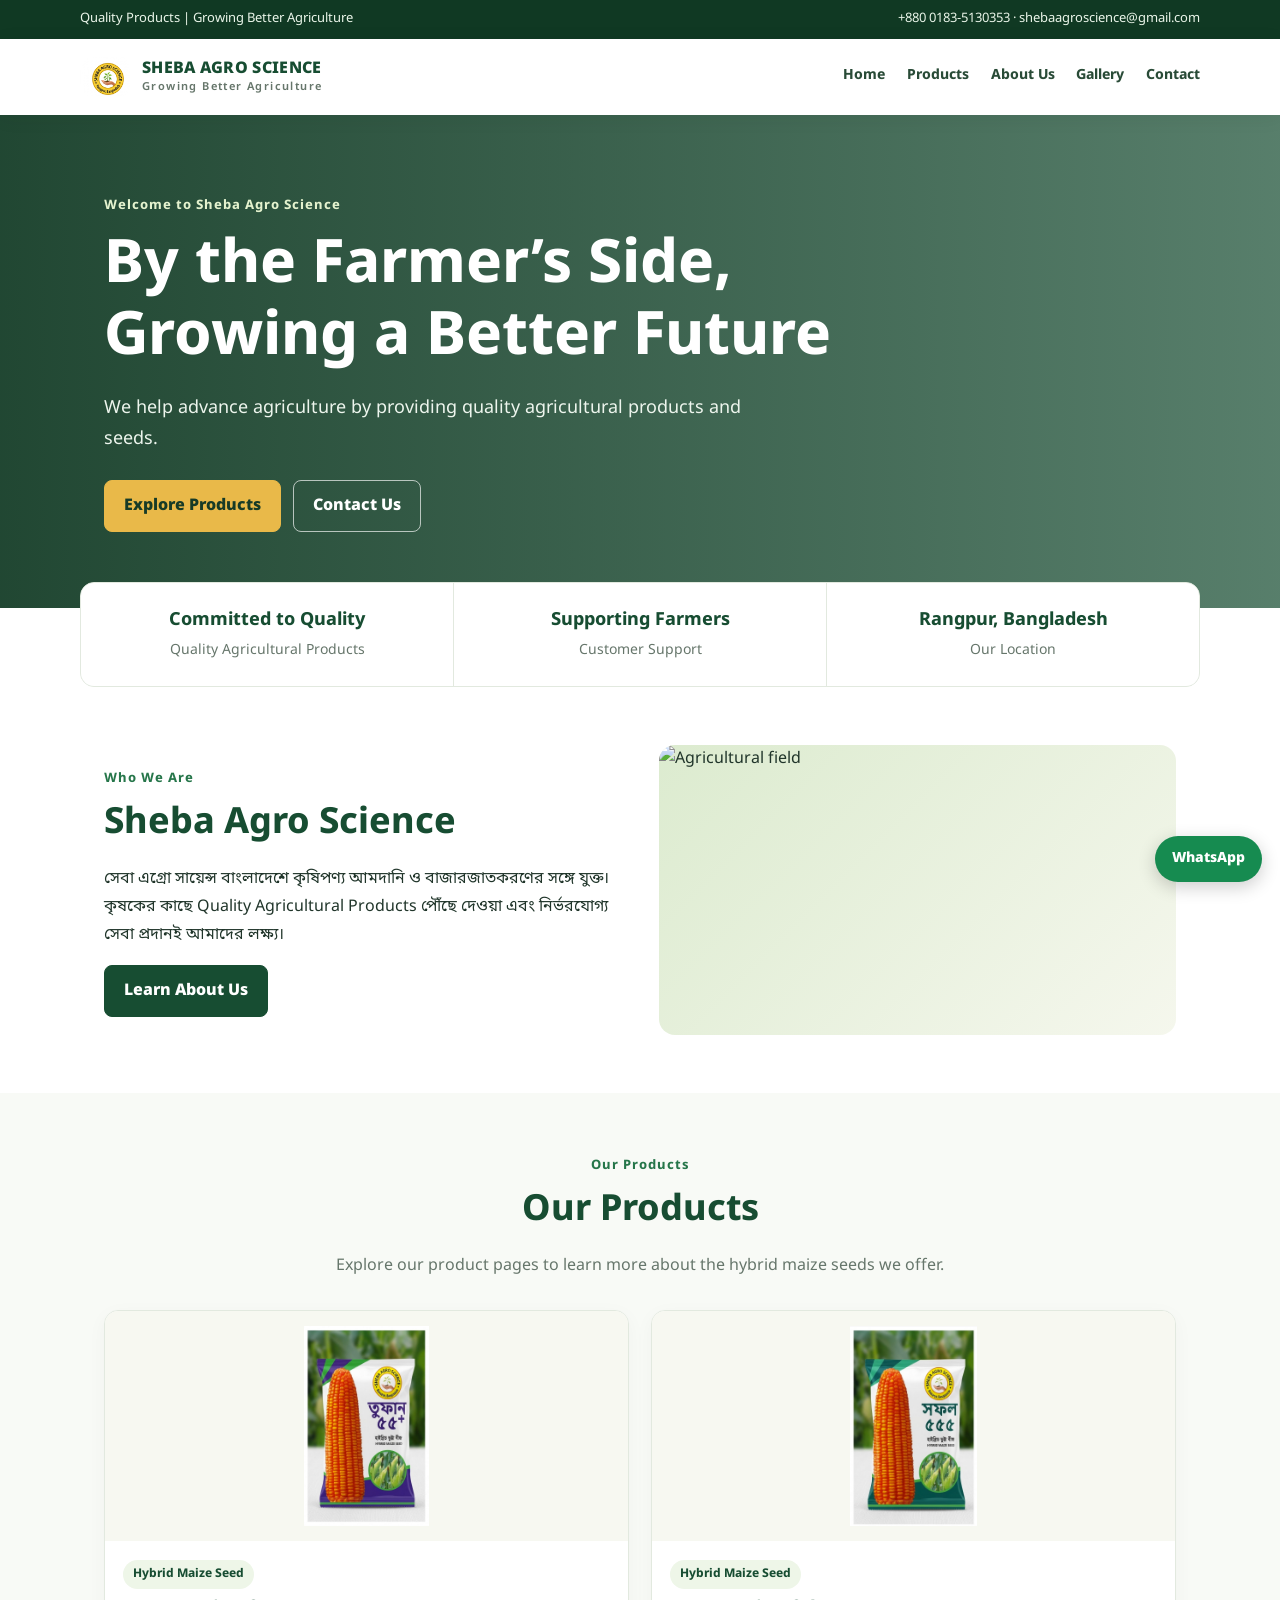
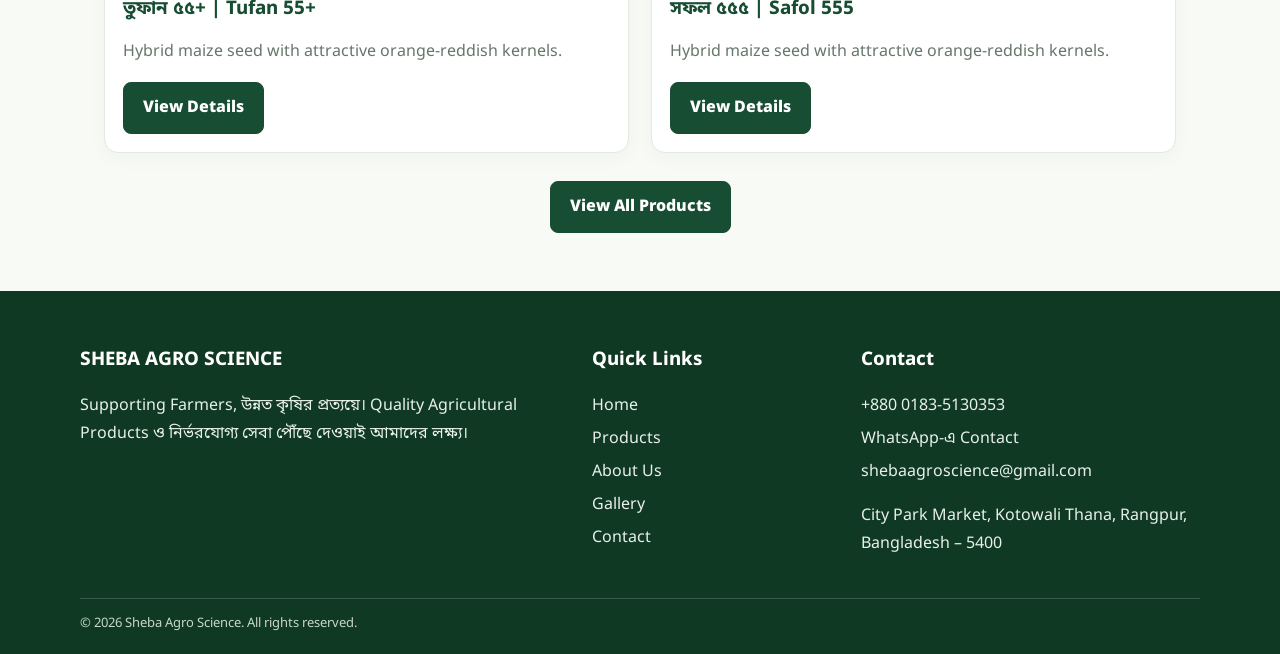
==== commit 39e133ae: "Update index.html" ====
--- a/index.html
+++ b/index.html
@@ -1,6 +1,11 @@
 <!doctype html>
 <html lang="en">
 <head>
+<link rel="icon" href="favicon.ico" sizes="any">
+<link rel="icon" type="image/png" sizes="16x16" href="favicon-16x16.png">
+<link rel="icon" type="image/png" sizes="32x32" href="favicon-32x32.png">
+<link rel="apple-touch-icon" href="apple-touch-icon.png">
+<link rel="manifest" href="site.webmanifest">
 <meta charset="utf-8"><meta name="viewport" content="width=device-width, initial-scale=1">
 <title>Sheba Agro Science | Quality Agricultural Products</title><meta name="description" content="Sheba Agro Science — quality agricultural products and hybrid maize seeds in Bangladesh.">
 <meta name="theme-color" content="#174d32"><link rel="stylesheet" href="style.css">
@@ -50,4 +55,4 @@
  </div>
  <div class="copyright">© <span id="year">2026</span> Sheba Agro Science. All rights reserved.</div>
 </footer>
-<a class="whatsapp-float" href="https://wa.me/8801835130353" target="_blank" rel="noopener" aria-label="Contact us on WhatsApp">WhatsApp</a></body></html>+<a class="whatsapp-float" href="https://wa.me/8801835130353" target="_blank" rel="noopener" aria-label="Contact us on WhatsApp">WhatsApp</a></body></html>
